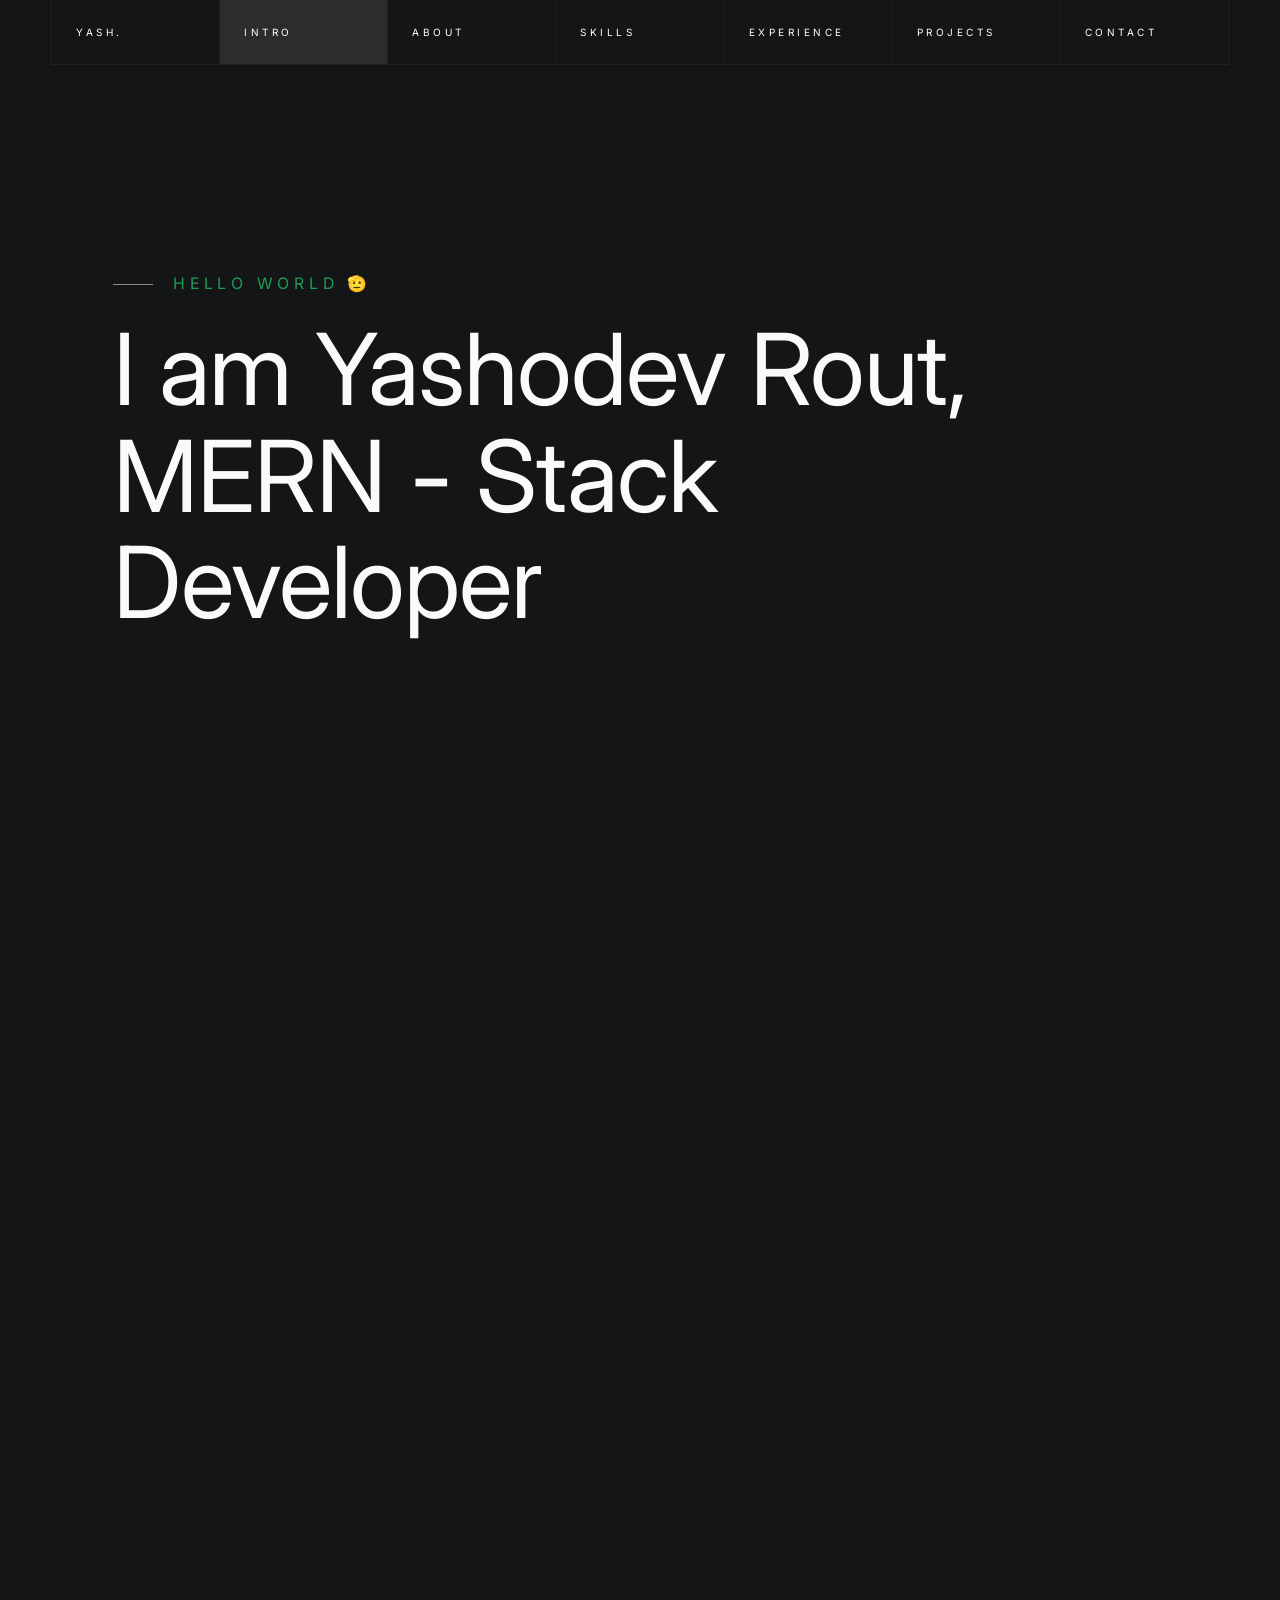
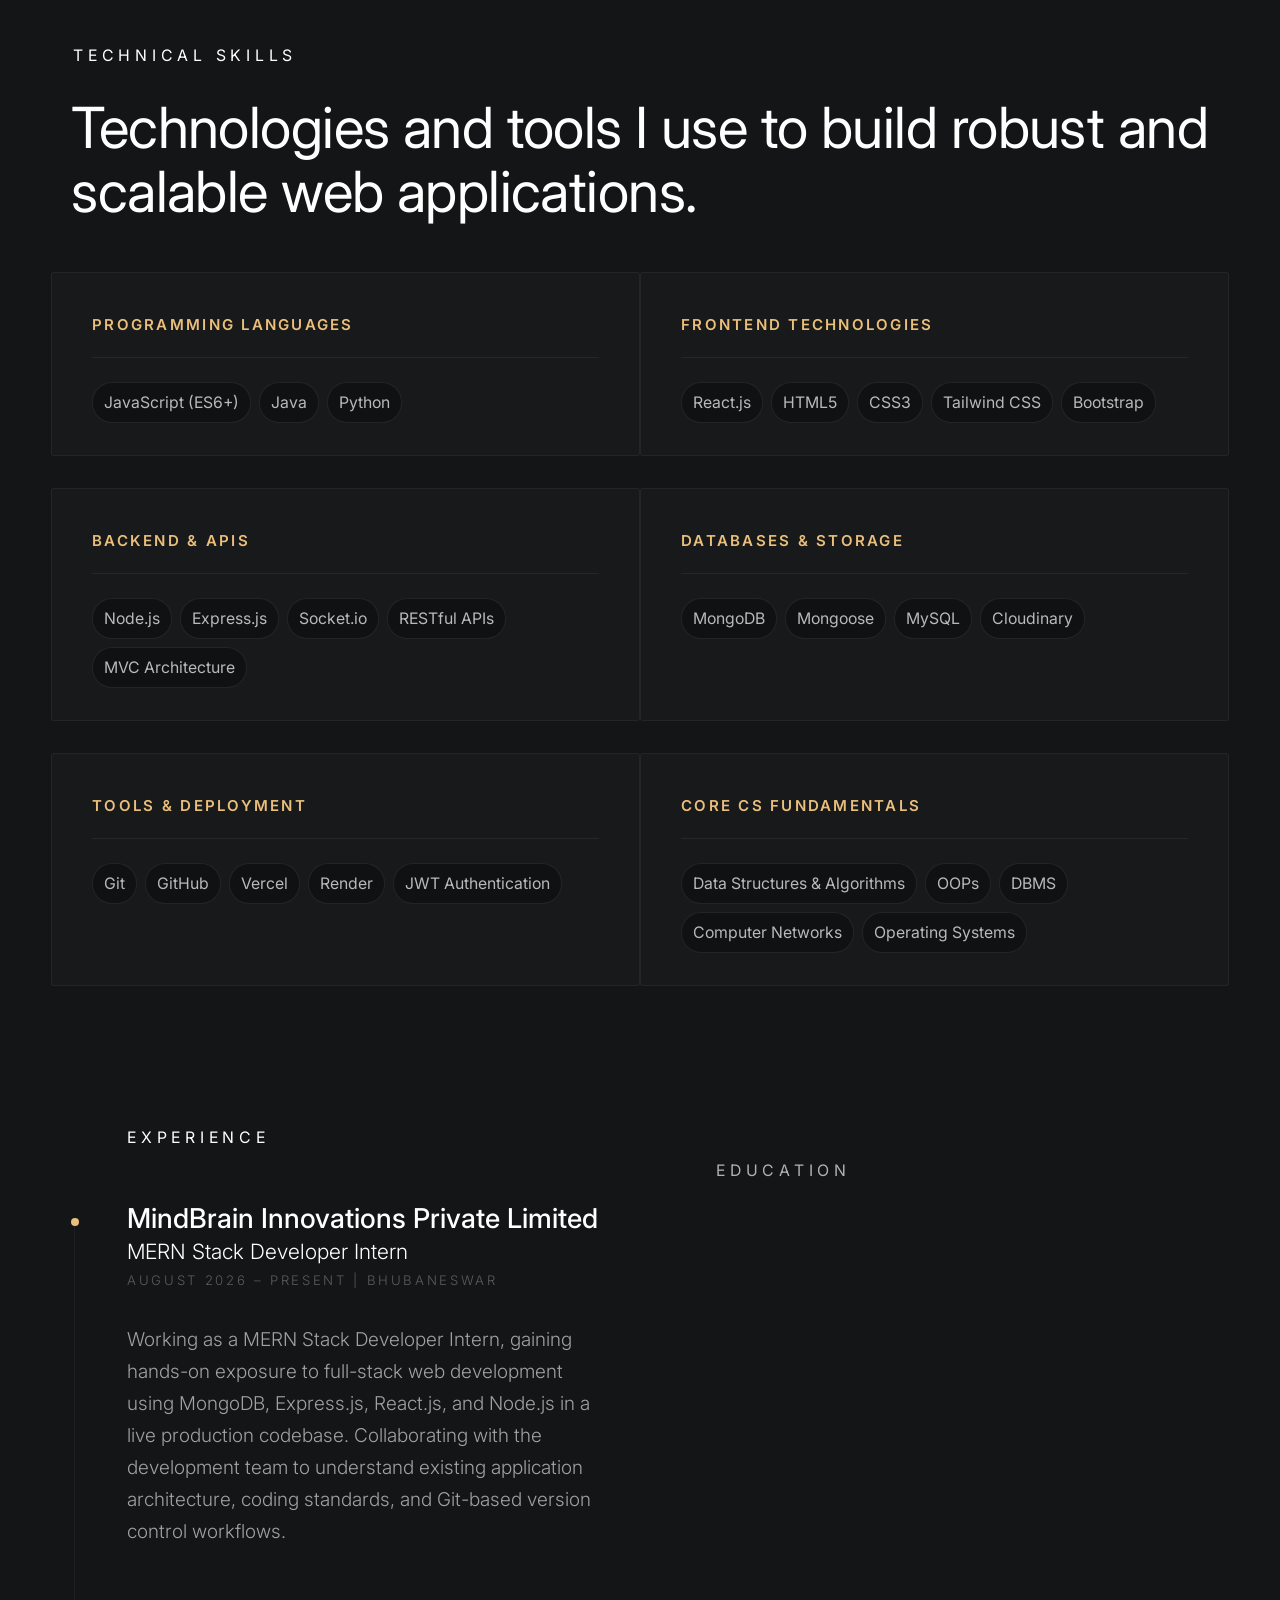
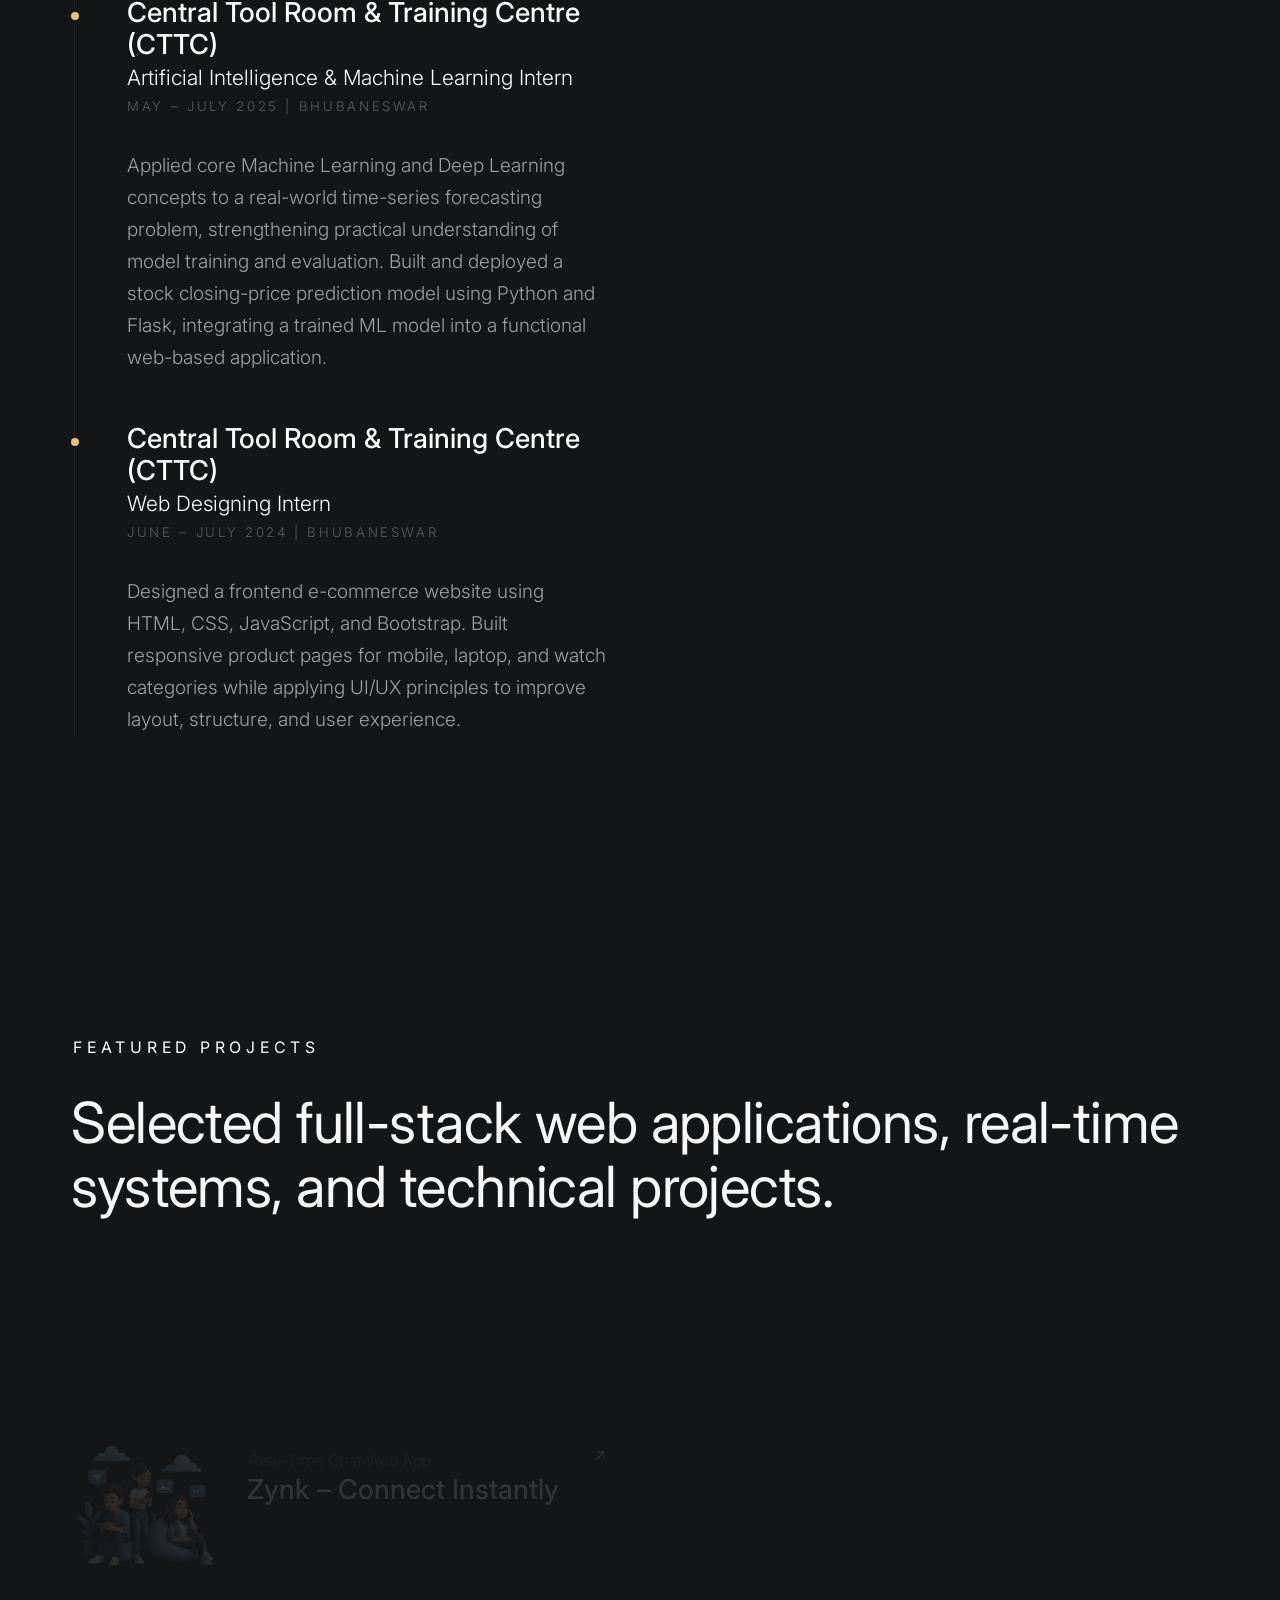
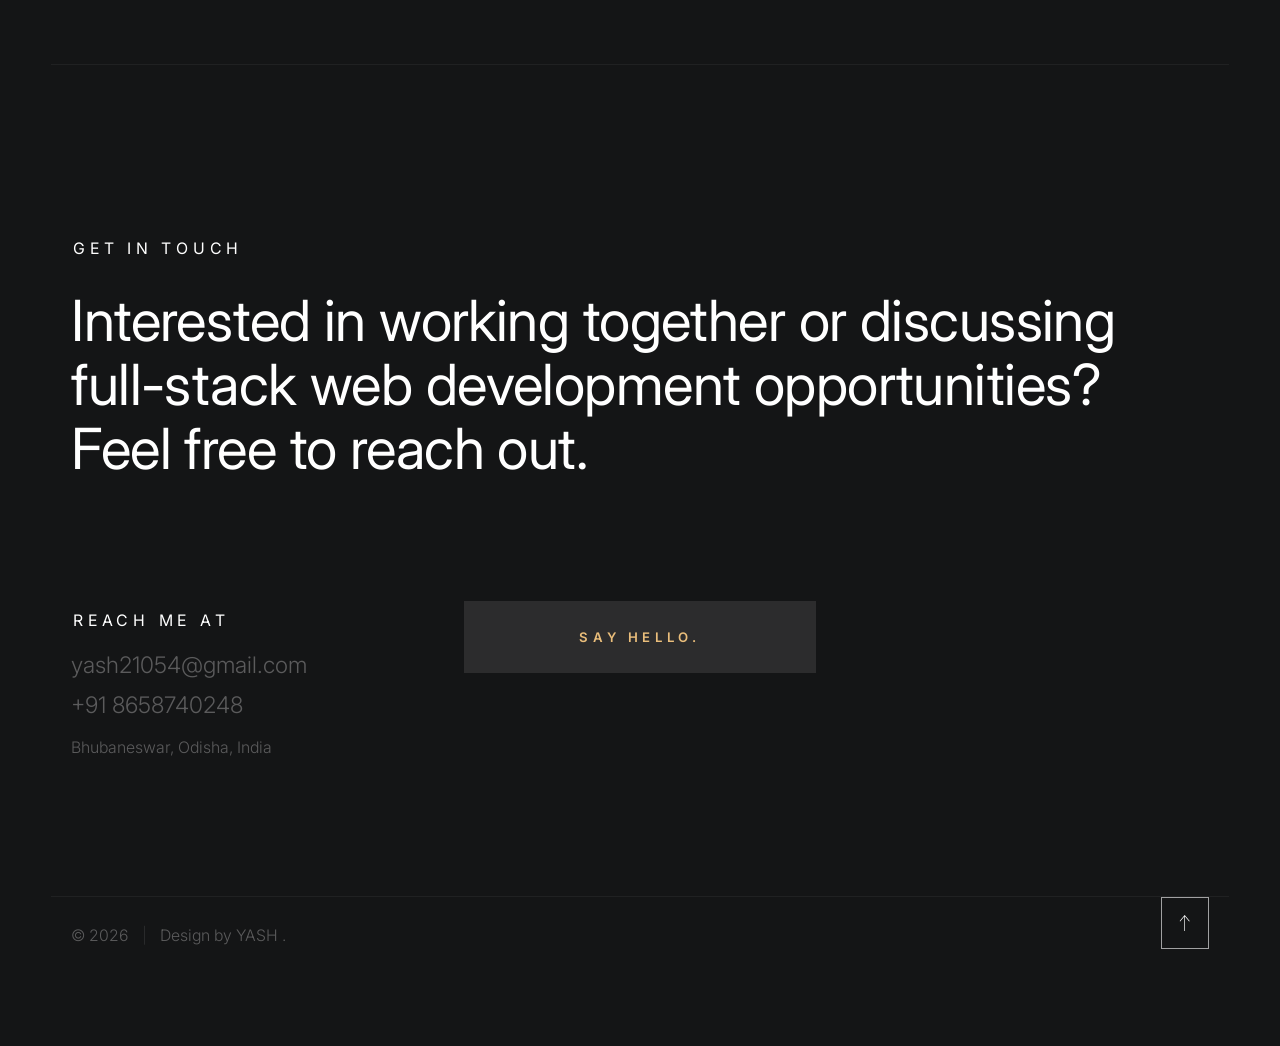
==== index.html @ 4ca5d2e4 "New Files" ====
<!DOCTYPE html>
<html class="no-js ss-preload" lang="en">

<head>

    <!--- basic page needs
    ================================================== -->
    <meta charset="utf-8">
    <title>YASH</title>
    <meta name="description"
        content="Portfolio of Yashodev Rout, Full-Stack Developer specializing in MERN stack, RESTful APIs, real-time web systems, and scalable digital solutions.">
    <meta name="author" content="Yashodev Rout">

    <!-- mobile specific metas
    ================================================== -->
    <meta name="viewport" content="width=device-width, initial-scale=1">

    <!-- CSS
    ================================================== -->
    <link rel="stylesheet" href="css/vendor.css">
    <link rel="stylesheet" href="css/styles.css">

    <!-- favicons
    ================================================== -->
    <link rel="apple-touch-icon" sizes="180x180" href="MyLogo.jpg">
    <link rel="icon" type="image/png" sizes="32x32" href="MyLogo.jpg">
    <link rel="icon" type="image/png" sizes="16x16" href="MyLogo.jpg">
    <link rel="manifest" href="site.webmanifest">

</head>

<body id="top">


    <!-- # preloader
    ================================================== -->
    <div id="preloader">
        <div id="loader">
        </div>
    </div>


    <!-- # page wrap
    ================================================== -->
    <div class="s-pagewrap">

        <div class="circles">
            <span></span>
            <span></span>
            <span></span>
            <span></span>
            <span></span>
        </div>


        <!-- ## site header 
        ================================================== -->
        <header class="s-header">

            <div class="header-mobile">
                <span class="mobile-home-link"><a href="index.html"> YASH.</a></span>
                <a class="mobile-menu-toggle" href="#0"><span>Menu</span></a>
            </div>

            <div class="row wide main-nav-wrap">
                <nav class="column lg-12 main-nav">
                    <ul>
                        <li><a href="index.html" class="home-link"> YASH.</a></li>
                        <li class="current"><a href="#intro" class="smoothscroll">Intro</a></li>
                        <li><a href="#about" class="smoothscroll">About</a></li>
                        <li><a href="#skills" class="smoothscroll">Skills</a></li>
                        <li><a href="#experience" class="smoothscroll">Experience</a></li>
                        <li><a href="#works" class="smoothscroll">Projects</a></li>
                        <li><a href="#contact" class="smoothscroll">Contact</a></li>
                        <!-- <li><a href="YashodevRout_Resume.pdf" target="_blank" rel="noopener noreferrer">Resume</a></li> -->
                    </ul>
                </nav>
            </div>

        </header> <!-- end s-header -->


        <!-- ## main content
        ==================================================- -->
        <main class="s-content">


            <!-- ### intro
            ================================================== -->
            <section id="intro" class="s-intro target-section">

                <div class="row intro-content wide">

                    <div class="column">
                        <div class="text-pretitle with-line">
                            Hello World 🫡
                        </div>

                        <h1 class="text-huge-title">
                            I am Yashodev Rout, <br>
                            MERN - Stack Developer <br>
                        </h1>
                    </div>

                    <ul class="intro-social">
                        <li><a href="https://github.com/Yashodev21" target="_blank" rel="noopener noreferrer">GitHub</a>
                        </li>
                        <li><a href="https://www.linkedin.com/in/yashodev-rout-4421a5294/" target="_blank"
                                rel="noopener noreferrer">LinkedIn</a></li>
                        <li>
  <a href="https://mail.google.com/mail/?view=cm&fs=1&to=yash21054@gmail.com" target="_blank">
    Email
  </a>
</li>
                        
                    </ul>

                </div> <!-- end intro content -->

                <a href="#about" class="intro-scrolldown smoothscroll">
                    <svg width="24" height="24" viewBox="0 0 24 24" xmlns="http://www.w3.org/2000/svg"
                        fill-rule="evenodd" clip-rule="evenodd">
                        <path
                            d="M11 21.883l-6.235-7.527-.765.644 7.521 9 7.479-9-.764-.645-6.236 7.529v-21.884h-1v21.883z" />
                    </svg>
                </a>

            </section> <!-- end s-intro -->


            <!-- ### about
            ================================================== -->
            <section id="about" class="s-about target-section">


                <div class="row about-info wide" data-animate-block>

                    <div class="column lg-6 md-12 about-info__pic-block">
                        <img src="Yash.jpeg"
                            alt="Yashodev Rout"
                            class="about-info__pic" data-animate-el>
                    </div>

                    <div class="column lg-6 md-12">
                        <div class="about-info__text">

                            <h2 class="text-pretitle with-line" data-animate-el>
                                About Me
                            </h2>
                            <p class="attention-getter" data-animate-el>
                                Full-Stack Developer specializing in the MERN stack, with experience building scalable
                                web applications, RESTful APIs, and real-time systems. Passionate about creating
                                responsive, user-focused digital experiences and solving real-world problems through
                                technology.
                            </p>
                            <a href="YashodevRout_Resume.pdf" download="YashodevRout_Resume.pdf"
                                class="btn btn--medium u-fullwidth" data-animate-el> Resume </a>

                        </div>
                    </div>
                </div> <!-- about-info -->


                <div id="skills" class="row about-expertise target-section" data-animate-block>
                    <div class="column lg-12">

                        <h2 class="text-pretitle" data-animate-el>Technical Skills</h2>
                        <p class="h1 skills-headline" data-animate-el>
                            Technologies and tools I use to build robust and scalable web applications.
                        </p>

                        <div class="skills-grid row block-lg-one-half block-tab-whole" data-animate-el>

                            <div class="column skills-category">
                                <h3 class="skills-category__title">Programming Languages</h3>
                                <ul class="skills-category__list">
                                    <li><span class="skill-tag">JavaScript (ES6+)</span></li>
                                    <li><span class="skill-tag">Java</span></li>
                                    <li><span class="skill-tag">Python</span></li>
                                </ul>
                            </div>

                            <div class="column skills-category">
                                <h3 class="skills-category__title">Frontend Technologies</h3>
                                <ul class="skills-category__list">
                                    <li><span class="skill-tag">React.js</span></li>
                                    <li><span class="skill-tag">HTML5</span></li>
                                    <li><span class="skill-tag">CSS3</span></li>
                                    <li><span class="skill-tag">Tailwind CSS</span></li>
                                    <li><span class="skill-tag">Bootstrap</span></li>
                                </ul>
                            </div>

                            <div class="column skills-category">
                                <h3 class="skills-category__title">Backend & APIs</h3>
                                <ul class="skills-category__list">
                                    <li><span class="skill-tag">Node.js</span></li>
                                    <li><span class="skill-tag">Express.js</span></li>
                                    <li><span class="skill-tag">Socket.io</span></li>
                                    <li><span class="skill-tag">RESTful APIs</span></li>
                                    <li><span class="skill-tag">MVC Architecture</span></li>
                                </ul>
                            </div>

                            <div class="column skills-category">
                                <h3 class="skills-category__title">Databases & Storage</h3>
                                <ul class="skills-category__list">
                                    <li><span class="skill-tag">MongoDB</span></li>
                                    <li><span class="skill-tag">Mongoose</span></li>
                                    <li><span class="skill-tag">MySQL</span></li>
                                    <li><span class="skill-tag">Cloudinary</span></li>
                                </ul>
                            </div>

                            <div class="column skills-category">
                                <h3 class="skills-category__title">Tools & Deployment</h3>
                                <ul class="skills-category__list">
                                    <li><span class="skill-tag">Git</span></li>
                                    <li><span class="skill-tag">GitHub</span></li>
                                    <li><span class="skill-tag">Vercel</span></li>
                                    <li><span class="skill-tag">Render</span></li>
                                    <li><span class="skill-tag">JWT Authentication</span></li>
                                </ul>
                            </div>

                            <div class="column skills-category">
                                <h3 class="skills-category__title">Core CS Fundamentals</h3>
                                <ul class="skills-category__list">
                                    <li><span class="skill-tag">Data Structures & Algorithms</span></li>
                                    <li><span class="skill-tag">OOPs</span></li>
                                    <li><span class="skill-tag">DBMS</span></li>
                                    <li><span class="skill-tag">Computer Networks</span></li>
                                    <li><span class="skill-tag">Operating Systems</span></li>
                                </ul>
                            </div>

                        </div> <!-- end skills-grid -->

                    </div>
                </div> <!-- end about-expertise -->


                <div id="experience" class="row about-timelines target-section" data-animate-block>

                    <div class="column lg-6 tab-12">

                        <h2 class="text-pretitle" data-animate-el>
                            Experience
                        </h2>

                        <div class="timeline" data-animate-el>

                            <div class="timeline__block">
                                <div class="timeline__bullet"></div>
                                <div class="timeline__header">
                                    <h4 class="timeline__title">MindBrain Innovations Private Limited</h4>
                                    <h5 class="timeline__meta">MERN Stack Developer Intern</h5>
                                    <p class="timeline__timeframe">August 2026 – Present | Bhubaneswar</p>
                                </div>
                                <div class="timeline__desc">
                                    <p>Working as a MERN Stack Developer Intern, gaining hands-on exposure to full-stack
                                        web development using MongoDB, Express.js, React.js, and Node.js in a live
                                        production codebase. Collaborating with the development team to understand
                                        existing application architecture, coding standards, and Git-based version
                                        control workflows.</p>
                                </div>
                            </div>

                            <div class="timeline__block">
                                <div class="timeline__bullet"></div>
                                <div class="timeline__header">
                                    <h4 class="timeline__title">Central Tool Room & Training Centre (CTTC)</h4>
                                    <h5 class="timeline__meta">Artificial Intelligence & Machine Learning Intern</h5>
                                    <p class="timeline__timeframe">May – July 2025 | Bhubaneswar</p>
                                </div>
                                <div class="timeline__desc">
                                    <p>Applied core Machine Learning and Deep Learning concepts to a real-world
                                        time-series forecasting problem, strengthening practical understanding of model
                                        training and evaluation. Built and deployed a stock closing-price prediction
                                        model using Python and Flask, integrating a trained ML model into a functional
                                        web-based application.</p>
                                </div>
                            </div>

                            <div class="timeline__block">
                                <div class="timeline__bullet"></div>
                                <div class="timeline__header">
                                    <h4 class="timeline__title">Central Tool Room & Training Centre (CTTC)</h4>
                                    <h5 class="timeline__meta">Web Designing Intern</h5>
                                    <p class="timeline__timeframe">June – July 2024 | Bhubaneswar</p>
                                </div>
                                <div class="timeline__desc">
                                    <p>Designed a frontend e-commerce website using HTML, CSS, JavaScript, and
                                        Bootstrap. Built responsive product pages for mobile, laptop, and watch
                                        categories while applying UI/UX principles to improve layout, structure, and
                                        user experience.</p>
                                </div>
                            </div>

                        </div> <!-- end timeline -->

                    </div> <!-- end column -->

                    <div class="column lg-6 tab-12">

                        <h2 class="text-pretitle" data-animate-el>
                            Education
                        </h2>

                        <div class="timeline" data-animate-el>

                            <div class="timeline__block">
                                <div class="timeline__bullet"></div>
                                <div class="timeline__header">
                                    <h4 class="timeline__title">GIFT Autonomous, Bhubaneswar</h4>
                                    <h5 class="timeline__meta">Bachelor of Technology (B.Tech) in Computer Science &
                                        Engineering</h5>
                                    <p class="timeline__timeframe">2023 – Present | CGPA: 8.63</p>
                                </div>
                                <div class="timeline__desc">
                                    <p><strong>Academic Focus:</strong> Core Computer Science & Web Development.</p>
                                    <p><strong>Coursework:</strong> Data Structures & Algorithms, Object-Oriented
                                        Programming (OOPs), Database Management Systems (DBMS), Web Technologies,
                                        Computer Networks, and Operating Systems.</p>
                                </div>
                            </div>

                        </div> <!-- end timeline -->

                    </div> <!-- end column -->


                </div> <!-- end about-timelines -->

            </section> <!-- end s-about -->


            <!-- ### works
            ================================================== -->
            <section id="works" class="s-works target-section">


                <div class="row works-portfolio">

                    <div class="column lg-12" data-animate-block>

                        <h2 class="text-pretitle" data-animate-el>
                            Featured Projects
                        </h2>
                        <p class="h1" data-animate-el>
                            Selected full-stack web applications, real-time systems, and technical projects.
                        </p>

                        <ul class="folio-list row block-lg-one-half block-stack-on-1000">

                            <li class="folio-list__item column" data-animate-el>
                                <a class="folio-list__item-link" href="#modal-01">
                                    <div class="folio-list__item-pic">
                                        <img src="zynk.png" alt="Zynk Chat Application">
                                    </div>

                                    <div class="folio-list__item-text">
                                        <div class="folio-list__item-cat">
                                            Real-Time Chat Web App
                                        </div>
                                        <div class="folio-list__item-title">
                                            Zynk – Connect Instantly
                                        </div>
                                    </div>
                                </a>
                                <a class="folio-list__proj-link" href="https://github.com/Yashodev21/Zynk---Real-Time-Chatting-Web-Application" target="_blank"
                                    rel="noopener noreferrer" title="GitHub Repository">
                                    <svg width="15" height="15" viewBox="0 0 15 15" fill="none"
                                        xmlns="http://www.w3.org/2000/svg">
                                        <path
                                            d="M8.14645 3.14645C8.34171 2.95118 8.65829 2.95118 8.85355 3.14645L12.8536 7.14645C13.0488 7.34171 13.0488 7.65829 12.8536 7.85355L8.85355 11.8536C8.65829 12.0488 8.34171 12.0488 8.14645 11.8536C7.95118 11.6583 7.95118 11.3417 8.14645 11.1464L11.2929 8H2.5C2.22386 8 2 7.77614 2 7.5C2 7.22386 2.22386 7 2.5 7H11.2929L8.14645 3.85355C7.95118 3.65829 7.95118 3.34171 8.14645 3.14645Z"
                                            fill="currentColor" fill-rule="evenodd" clip-rule="evenodd"></path>
                                    </svg>
                                </a>
                            </li> <!--end folio-list__item -->

                            <li class="folio-list__item column" data-animate-el>
                                <a class="folio-list__item-link" href="#modal-02">
                                    <div class="folio-list__item-pic">
                                        <img src="GreenCartLogo.avif" alt="GreenCart E-Commerce Platform">
                                    </div>

                                    <div class="folio-list__item-text">
                                        <div class="folio-list__item-cat">
                                            Grocery E-Commerce Platform
                                        </div>
                                        <div class="folio-list__item-title">
                                            GreenCart
                                        </div>
                                    </div>
                                </a>
                                <a class="folio-list__proj-link" href="https://github.com/Yashodev21/Grocery-Shop-Using-MERN" target="_blank"
                                    rel="noopener noreferrer" title="GitHub Repository">
                                    <svg width="15" height="15" viewBox="0 0 15 15" fill="none"
                                        xmlns="http://www.w3.org/2000/svg">
                                        <path
                                            d="M8.14645 3.14645C8.34171 2.95118 8.65829 2.95118 8.85355 3.14645L12.8536 7.14645C13.0488 7.34171 13.0488 7.65829 12.8536 7.85355L8.85355 11.8536C8.65829 12.0488 8.34171 12.0488 8.14645 11.8536C7.95118 11.6583 7.95118 11.3417 8.14645 11.1464L11.2929 8H2.5C2.22386 8 2 7.77614 2 7.5C2 7.22386 2.22386 7 2.5 7H11.2929L8.14645 3.85355C7.95118 3.65829 7.95118 3.34171 8.14645 3.14645Z"
                                            fill="currentColor" fill-rule="evenodd" clip-rule="evenodd"></path>
                                    </svg>
                                </a>
                            </li> <!--end folio-list__item -->

                        </ul> <!-- end folio-list -->

                    </div> <!-- end column -->


                    <!-- Modal Templates Popup
                    -------------------------------------------- -->
                    <div id="modal-01" hidden>
                        <div class="modal-popup">
                            <img src="zynk.png" alt="Zynk Real-Time Chat App">

                            <div class="modal-popup__desc">
                                <h5>Zynk – Connect Instantly</h5>
                                <p>A full-stack real-time chat web application built with MongoDB, Express.js, React.js,
                                    and Node.js (MERN stack). Integrated Socket.io for instant messaging and live user
                                    presence updates. Designed and implemented RESTful APIs for user authentication,
                                    messaging, and profile management following a modular MVC architecture with Mongoose
                                    schemas for efficient conversation and chat history storage.</p>
                                <ul class="modal-popup__cat">
                                    <li>MERN Stack</li>
                                    <li>Socket.io</li>
                                    <li>REST APIs</li>
                                    <li>MongoDB</li>
                                    <li>Node.js</li>
                                </ul>
                            </div>

                            <a href="https://github.com/Yashodev21/Zynk---Real-Time-Chatting-Web-Application" target="_blank" rel="noopener noreferrer"
                                class="modal-popup__details">GitHub Project</a>
                        </div>
                    </div> <!-- end modal -->

                    <div id="modal-02" hidden>
                        <div class="modal-popup">
                            <img src="GreenCart.png" alt="GreenCart E-Commerce Platform">

                            <div class="modal-popup__desc">
                                <h5>GreenCart – Grocery E-Commerce Platform</h5>
                                <p>A comprehensive full-stack grocery e-commerce web platform built with MongoDB,
                                    Express.js, React.js, and Node.js. Features dedicated User and Admin panels, secure
                                    JWT authentication, dynamic cart management, and end-to-end order placement and
                                    tracking. Includes an Admin Dashboard integrated with Cloudinary for seamless
                                    product listing image management.</p>
                                <ul class="modal-popup__cat">
                                    <li>React.js</li>
                                    <li>Node.js</li>
                                    <li>Express.js</li>
                                    <li>MongoDB</li>
                                    <li>JWT</li>
                                    <li>Cloudinary</li>
                                </ul>
                            </div>

                            <a href="https://github.com/Yashodev21/Grocery-Shop-Using-MERN" target="_blank" rel="noopener noreferrer"
                                class="modal-popup__details">GitHub Project</a>
                        </div>
                    </div> <!-- end modal -->

                </div> <!-- end works-portfolio -->

            </section> <!-- end s-works -->


            <!-- ### contact
            ================================================== -->
            <section id="contact" class="s-contact target-section">

                <div class="row contact-top">
                    <div class="column lg-12">
                        <h2 class="text-pretitle">
                            Get In Touch
                        </h2>

                        <p class="h1">
                            Interested in working together or discussing full-stack web development opportunities? Feel
                            free to reach out.
                        </p>
                    </div>
                </div> <!-- end contact-top -->

                <div class="row contact-bottom">
                    <div class="column lg-4 md-5 tab-6 stack-on-550 contact-block">
                        <h3 class="text-pretitle">Reach me at</h3>
                        <p class="contact-links">
                            <a href="mailto:yash21054@gmail.com" class="mailtoui">yash21054@gmail.com</a> <br>
                            <a href="tel:+918658740248">+91 8658740248</a> <br>
                            <span style="font-size: var(--text-sm); color: var(--color-text-light);">Bhubaneswar,
                                Odisha, India</span>
                        </p>
                    </div>
                    <div class="column lg-4 md-12 contact-block">
                        <a href="mailto:yash21054@gmail.com"
                            class="mailtoui btn btn--medium u-fullwidth contact-btn">Say Hello.</a>
                    </div>
                </div> <!-- end contact-bottom -->

            </section> <!-- end contact -->

        </main> <!-- end s-content -->


        <!-- ## footer
        ================================================== -->
        <footer class="s-footer">

            <div class="row">
                <div class="column ss-copyright">
                    <span>&copy; 2026 </span>
                    <span>Design by YASH .</span>
                </div>

                <div class="ss-go-top">
                    <a class="smoothscroll" title="Back to Top" href="#top">
                        <svg xmlns="http://www.w3.org/2000/svg" viewBox="0 0 24 24" fill-rule="evenodd"
                            clip-rule="evenodd">
                            <path
                                d="M11 2.206l-6.235 7.528-.765-.645 7.521-9 7.479 9-.764.646-6.236-7.53v21.884h-1v-21.883z" />
                        </svg>
                    </a>
                </div>
            </div>

        </footer> <!-- end s-footer -->

    </div> <!-- end -s-pagewrap -->


    <!-- Java Script
    ================================================== -->
    <script src="js/plugins.js"></script>
    <script src="js/main.js"></script>

</body>

</html>
---- css/vendor.css ----
code[class*="language-"],
pre[class*="language-"] {
    color           : #ccc;
    background      : none;
    font-family     : var(--font-mono);
    font-size       : calc(var(--text-size) * 0.9444);
    text-align      : left;
    white-space     : pre;
    word-spacing    : normal;
    word-break      : normal;
    word-wrap       : normal;
    line-height     : var(--vspace-1);
    -moz-tab-size   : 4;
    -o-tab-size     : 4;
    tab-size        : 4;
    -webkit-hyphens : none;
    -moz-hyphens    : none;
    -ms-hyphens     : none;
    hyphens         : none;
}

/* Code blocks */

pre[class*="language-"] {
    padding  : var(--vspace-0_5) 0 var(--vspace-1);
    margin   : 0;
    overflow : auto;
}

:not(pre)>code[class*="language-"],
pre[class*="language-"] {
    background : #2d2d2d;
}

/* Inline code */

:not(pre)>code[class*="language-"] {
    padding     : .1em;
    white-space : normal;
}

.token.comment,
.token.block-comment,
.token.prolog,
.token.doctype,
.token.cdata {
    color : #999;
}

.token.punctuation {
    color : #ccc;
}

.token.tag,
.token.attr-name,
.token.namespace,
.token.deleted {
    color : #e2777a;
}

.token.function-name {
    color : #6196cc;
}

.token.boolean,
.token.number,
.token.function {
    color : #f08d49;
}

.token.property,
.token.class-name,
.token.constant,
.token.symbol {
    color : #f8c555;
}

.token.selector,
.token.important,
.token.atrule,
.token.keyword,
.token.builtin {
    color : #cc99cd;
}

.token.string,
.token.char,
.token.attr-value,
.token.regex,
.token.variable {
    color : #7ec699;
}

.token.operator,
.token.entity,
.token.url {
    color : #67cdcc;
}

.token.important,
.token.bold {
    font-weight : bold;
}

.token.italic {
    font-style : italic;
}

.token.entity {
    cursor : help;
}

.token.inserted {
    color : green;
}



/* ===================================================================
 * # Swiper 6.4.5
 *   Most modern mobile touch slider and framework with hardware accelerated transitions
 *   https://swiperjs.com
 *
 *   Copyright 2014-2020 Vladimir Kharlampidi
 *
 *   Released under the MIT License
 *
 *   Released on: December 18, 2020
 * ------------------------------------------------------------------- */

@font-face {
    font-family : "swiper-icons";
    src         : url("data:application/font-woff;charset=utf-8;base64, [base64]//wADZ2x5ZgAAAywAAADMAAAD2MHtryVoZWFkAAABbAAAADAAAAA2E2+eoWhoZWEAAAGcAAAAHwAAACQC9gDzaG10eAAAAigAAAAZAAAArgJkABFsb2NhAAAC0AAAAFoAAABaFQAUGG1heHAAAAG8AAAAHwAAACAAcABAbmFtZQAAA/gAAAE5AAACXvFdBwlwb3N0AAAFNAAAAGIAAACE5s74hXjaY2BkYGAAYpf5Hu/j+W2+MnAzMYDAzaX6QjD6/4//Bxj5GA8AuRwMYGkAPywL13jaY2BkYGA88P8Agx4j+/8fQDYfA1AEBWgDAIB2BOoAeNpjYGRgYNBh4GdgYgABEMnIABJzYNADCQAACWgAsQB42mNgYfzCOIGBlYGB0YcxjYGBwR1Kf2WQZGhhYGBiYGVmgAFGBiQQkOaawtDAoMBQxXjg/wEGPcYDDA4wNUA2CCgwsAAAO4EL6gAAeNpj2M0gyAACqxgGNWBkZ2D4/wMA+xkDdgAAAHjaY2BgYGaAYBkGRgYQiAHyGMF8FgYHIM3DwMHABGQrMOgyWDLEM1T9/w8UBfEMgLzE////P/5//f/V/xv+r4eaAAeMbAxwIUYmIMHEgKYAYjUcsDAwsLKxc3BycfPw8jEQA/[base64]/uznmfPFBNODM2K7MTQ45YEAZqGP81AmGGcF3iPqOop0r1SPTaTbVkfUe4HXj97wYE+yNwWYxwWu4v1ugWHgo3S1XdZEVqWM7ET0cfnLGxWfkgR42o2PvWrDMBSFj/IHLaF0zKjRgdiVMwScNRAoWUoH78Y2icB/yIY09An6AH2Bdu/UB+yxopYshQiEvnvu0dURgDt8QeC8PDw7Fpji3fEA4z/PEJ6YOB5hKh4dj3EvXhxPqH/SKUY3rJ7srZ4FZnh1PMAtPhwP6fl2PMJMPDgeQ4rY8YT6Gzao0eAEA409DuggmTnFnOcSCiEiLMgxCiTI6Cq5DZUd3Qmp10vO0LaLTd2cjN4fOumlc7lUYbSQcZFkutRG7g6JKZKy0RmdLY680CDnEJ+UMkpFFe1RN7nxdVpXrC4aTtnaurOnYercZg2YVmLN/d/gczfEimrE/fs/bOuq29Zmn8tloORaXgZgGa78yO9/cnXm2BpaGvq25Dv9S4E9+5SIc9PqupJKhYFSSl47+Qcr1mYNAAAAeNptw0cKwkAAAMDZJA8Q7OUJvkLsPfZ6zFVERPy8qHh2YER+3i/BP83vIBLLySsoKimrqKqpa2hp6+jq6RsYGhmbmJqZSy0sraxtbO3sHRydnEMU4uR6yx7JJXveP7WrDycAAAAAAAH//wACeNpjYGRgYOABYhkgZgJCZgZNBkYGLQZtIJsFLMYAAAw3ALgAeNolizEKgDAQBCchRbC2sFER0YD6qVQiBCv/H9ezGI6Z5XBAw8CBK/m5iQQVauVbXLnOrMZv2oLdKFa8Pjuru2hJzGabmOSLzNMzvutpB3N42mNgZGBg4GKQYzBhYMxJLMlj4GBgAYow/P/PAJJhLM6sSoWKfWCAAwDAjgbRAAB42mNgYGBkAIIbCZo5IPrmUn0hGA0AO8EFTQAA") format("woff");
    font-weight : 400;
    font-style  : normal;
}

:root {
    --swiper-theme-color : #007aff;
}

.swiper-container {
    margin-left  : auto;
    margin-right : auto;
    position     : relative;
    overflow     : hidden;
    list-style   : none;
    padding      : 0;
    /* Fix of Webkit flickering */
    z-index      : 1;
}

.swiper-container-vertical>.swiper-wrapper {
    flex-direction : column;
}

.swiper-wrapper {
    position            : relative;
    width               : 100%;
    height              : 100%;
    z-index             : 1;
    display             : flex;
    transition-property : transform;
    box-sizing          : content-box;
}

.swiper-container-android .swiper-slide,
.swiper-wrapper {
    transform : translate3d(0px, 0, 0);
}

.swiper-container-multirow>.swiper-wrapper {
    flex-wrap : wrap;
}

.swiper-container-multirow-column>.swiper-wrapper {
    flex-wrap      : wrap;
    flex-direction : column;
}

.swiper-container-free-mode>.swiper-wrapper {
    transition-timing-function : ease-out;
    margin                     : 0 auto;
}

.swiper-slide {
    flex-shrink         : 0;
    width               : 100%;
    height              : 100%;
    position            : relative;
    transition-property : transform;
}

.swiper-slide-invisible-blank {
    visibility : hidden;
}

/* Auto Height */

.swiper-container-autoheight,
.swiper-container-autoheight .swiper-slide {
    height : auto;
}

.swiper-container-autoheight .swiper-wrapper {
    align-items         : flex-start;
    transition-property : transform, height;
}

/* 3D Effects */

.swiper-container-3d {
    perspective : 1200px;
}

.swiper-container-3d .swiper-wrapper,
.swiper-container-3d .swiper-slide,
.swiper-container-3d .swiper-slide-shadow-left,
.swiper-container-3d .swiper-slide-shadow-right,
.swiper-container-3d .swiper-slide-shadow-top,
.swiper-container-3d .swiper-slide-shadow-bottom,
.swiper-container-3d .swiper-cube-shadow {
    transform-style : preserve-3d;
}

.swiper-container-3d .swiper-slide-shadow-left,
.swiper-container-3d .swiper-slide-shadow-right,
.swiper-container-3d .swiper-slide-shadow-top,
.swiper-container-3d .swiper-slide-shadow-bottom {
    position       : absolute;
    left           : 0;
    top            : 0;
    width          : 100%;
    height         : 100%;
    pointer-events : none;
    z-index        : 10;
}

.swiper-container-3d .swiper-slide-shadow-left {
    background-image : linear-gradient(to left, rgba(0, 0, 0, 0.5), rgba(0, 0, 0, 0));
}

.swiper-container-3d .swiper-slide-shadow-right {
    background-image : linear-gradient(to right, rgba(0, 0, 0, 0.5), rgba(0, 0, 0, 0));
}

.swiper-container-3d .swiper-slide-shadow-top {
    background-image : linear-gradient(to top, rgba(0, 0, 0, 0.5), rgba(0, 0, 0, 0));
}

.swiper-container-3d .swiper-slide-shadow-bottom {
    background-image : linear-gradient(to bottom, rgba(0, 0, 0, 0.5), rgba(0, 0, 0, 0));
}

/* CSS Mode */

.swiper-container-css-mode>.swiper-wrapper {
    overflow           : auto;
    scrollbar-width    : none;
    /* For Firefox */
    -ms-overflow-style : none;
    /* For Internet Explorer and Edge */
}

.swiper-container-css-mode>.swiper-wrapper::-webkit-scrollbar {
    display : none;
}

.swiper-container-css-mode>.swiper-wrapper>.swiper-slide {
    scroll-snap-align : start start;
}

.swiper-container-horizontal.swiper-container-css-mode>.swiper-wrapper {
    scroll-snap-type : x mandatory;
}

.swiper-container-vertical.swiper-container-css-mode>.swiper-wrapper {
    scroll-snap-type : y mandatory;
}

:root {
    --swiper-navigation-size   : 44px;
    /*
    --swiper-navigation-color  : var(--swiper-theme-color);
    */
}

.swiper-button-prev,
.swiper-button-next {
    position        : absolute;
    top             : 50%;
    width           : calc(var(--swiper-navigation-size) / 44 * 27);
    height          : var(--swiper-navigation-size);
    margin-top      : calc(-1 * var(--swiper-navigation-size) / 2);
    z-index         : 10;
    cursor          : pointer;
    display         : flex;
    align-items     : center;
    justify-content : center;
    color           : var(--swiper-navigation-color, var(--swiper-theme-color));
}

.swiper-button-prev.swiper-button-disabled,
.swiper-button-next.swiper-button-disabled {
    opacity        : 0.35;
    cursor         : auto;
    pointer-events : none;
}

.swiper-button-prev:after,
.swiper-button-next:after {
    font-family    : swiper-icons;
    font-size      : var(--swiper-navigation-size);
    text-transform : none !important;
    letter-spacing : 0;
    text-transform : none;
    font-variant   : initial;
    line-height    : 1;
}

.swiper-button-prev,
.swiper-container-rtl .swiper-button-next {
    left  : 10px;
    right : auto;
}

.swiper-button-prev:after,
.swiper-container-rtl .swiper-button-next:after {
    content : "prev";
}

.swiper-button-next,
.swiper-container-rtl .swiper-button-prev {
    right : 10px;
    left  : auto;
}

.swiper-button-next:after,
.swiper-container-rtl .swiper-button-prev:after {
    content : "next";
}

.swiper-button-prev.swiper-button-white,
.swiper-button-next.swiper-button-white {
    --swiper-navigation-color : #ffffff;
}

.swiper-button-prev.swiper-button-black,
.swiper-button-next.swiper-button-black {
    --swiper-navigation-color : #000000;
}

.swiper-button-lock {
    display : none;
}

:root {
    /*
    --swiper-pagination-color: var(--swiper-theme-color);
    */
}

.swiper-pagination {
    position   : absolute;
    text-align : center;
    transition : 300ms opacity;
    transform  : translate3d(0, 0, 0);
    z-index    : 10;
}

.swiper-pagination.swiper-pagination-hidden {
    opacity : 0;
}

/* Common Styles */

.swiper-pagination-fraction,
.swiper-pagination-custom,
.swiper-container-horizontal>.swiper-pagination-bullets {
    bottom : 10px;
    left   : 0;
    width  : 100%;
}

/* Bullets */

.swiper-pagination-bullets-dynamic {
    overflow  : hidden;
    font-size : 0;
}

.swiper-pagination-bullets-dynamic .swiper-pagination-bullet {
    transform : scale(0.33);
    position  : relative;
}

.swiper-pagination-bullets-dynamic .swiper-pagination-bullet-active {
    transform : scale(1);
}

.swiper-pagination-bullets-dynamic .swiper-pagination-bullet-active-main {
    transform : scale(1);
}

.swiper-pagination-bullets-dynamic .swiper-pagination-bullet-active-prev {
    transform : scale(0.66);
}

.swiper-pagination-bullets-dynamic .swiper-pagination-bullet-active-prev-prev {
    transform : scale(0.33);
}

.swiper-pagination-bullets-dynamic .swiper-pagination-bullet-active-next {
    transform : scale(0.66);
}

.swiper-pagination-bullets-dynamic .swiper-pagination-bullet-active-next-next {
    transform : scale(0.33);
}

.swiper-pagination-bullet {
    width         : 8px;
    height        : 8px;
    display       : inline-block;
    border-radius : 100%;
    background    : #000;
    opacity       : 0.2;
}

button.swiper-pagination-bullet {
    border             : none;
    margin             : 0;
    padding            : 0;
    box-shadow         : none;
    -webkit-appearance : none;
    -moz-appearance    : none;
    appearance         : none;
}

.swiper-pagination-clickable .swiper-pagination-bullet {
    cursor : pointer;
}

.swiper-pagination-bullet-active {
    opacity    : 1;
    background : var(--swiper-pagination-color, var(--swiper-theme-color));
}

.swiper-container-vertical>.swiper-pagination-bullets {
    right     : 10px;
    top       : 50%;
    transform : translate3d(0px, -50%, 0);
}

.swiper-container-vertical>.swiper-pagination-bullets .swiper-pagination-bullet {
    margin  : 6px 0;
    display : block;
}

.swiper-container-vertical>.swiper-pagination-bullets.swiper-pagination-bullets-dynamic {
    top       : 50%;
    transform : translateY(-50%);
    width     : 8px;
}

.swiper-container-vertical>.swiper-pagination-bullets.swiper-pagination-bullets-dynamic .swiper-pagination-bullet {
    display    : inline-block;
    transition : 200ms transform, 200ms top;
}

.swiper-container-horizontal>.swiper-pagination-bullets .swiper-pagination-bullet {
    margin : 0 4px;
}

.swiper-container-horizontal>.swiper-pagination-bullets.swiper-pagination-bullets-dynamic {
    left        : 50%;
    transform   : translateX(-50%);
    white-space : nowrap;
}

.swiper-container-horizontal>.swiper-pagination-bullets.swiper-pagination-bullets-dynamic .swiper-pagination-bullet {
    transition : 200ms transform, 200ms left;
}

.swiper-container-horizontal.swiper-container-rtl>.swiper-pagination-bullets-dynamic .swiper-pagination-bullet {
    transition : 200ms transform, 200ms right;
}

/* Progress */

.swiper-pagination-progressbar {
    background : rgba(0, 0, 0, 0.25);
    position   : absolute;
}

.swiper-pagination-progressbar .swiper-pagination-progressbar-fill {
    background       : var(--swiper-pagination-color, var(--swiper-theme-color));
    position         : absolute;
    left             : 0;
    top              : 0;
    width            : 100%;
    height           : 100%;
    transform        : scale(0);
    transform-origin : left top;
}

.swiper-container-rtl .swiper-pagination-progressbar .swiper-pagination-progressbar-fill {
    transform-origin : right top;
}

.swiper-container-horizontal>.swiper-pagination-progressbar,
.swiper-container-vertical>.swiper-pagination-progressbar.swiper-pagination-progressbar-opposite {
    width  : 100%;
    height : 4px;
    left   : 0;
    top    : 0;
}

.swiper-container-vertical>.swiper-pagination-progressbar,
.swiper-container-horizontal>.swiper-pagination-progressbar.swiper-pagination-progressbar-opposite {
    width  : 4px;
    height : 100%;
    left   : 0;
    top    : 0;
}

.swiper-pagination-white {
    --swiper-pagination-color : #ffffff;
}

.swiper-pagination-black {
    --swiper-pagination-color : #000000;
}

.swiper-pagination-lock {
    display : none;
}

/* Scrollbar */

.swiper-scrollbar {
    border-radius    : 10px;
    position         : relative;
    -ms-touch-action : none;
    background       : rgba(0, 0, 0, 0.1);
}

.swiper-container-horizontal>.swiper-scrollbar {
    position : absolute;
    left     : 1%;
    bottom   : 3px;
    z-index  : 50;
    height   : 5px;
    width    : 98%;
}

.swiper-container-vertical>.swiper-scrollbar {
    position : absolute;
    right    : 3px;
    top      : 1%;
    z-index  : 50;
    width    : 5px;
    height   : 98%;
}

.swiper-scrollbar-drag {
    height        : 100%;
    width         : 100%;
    position      : relative;
    background    : rgba(0, 0, 0, 0.5);
    border-radius : 10px;
    left          : 0;
    top           : 0;
}

.swiper-scrollbar-cursor-drag {
    cursor : move;
}

.swiper-scrollbar-lock {
    display : none;
}

.swiper-zoom-container {
    width           : 100%;
    height          : 100%;
    display         : flex;
    justify-content : center;
    align-items     : center;
    text-align      : center;
}

.swiper-zoom-container>img,
.swiper-zoom-container>svg,
.swiper-zoom-container>canvas {
    max-width  : 100%;
    max-height : 100%;
    object-fit : contain;
}

.swiper-slide-zoomed {
    cursor : move;
}

/* Preloader */

:root {
    /*
    --swiper-preloader-color: var(--swiper-theme-color);
    */
}

.swiper-lazy-preloader {
    width            : 42px;
    height           : 42px;
    position         : absolute;
    left             : 50%;
    top              : 50%;
    margin-left      : -21px;
    margin-top       : -21px;
    z-index          : 10;
    transform-origin : 50%;
    animation        : swiper-preloader-spin 1s infinite linear;
    box-sizing       : border-box;
    border           : 4px solid var(--swiper-preloader-color, var(--swiper-theme-color));
    border-radius    : 50%;
    border-top-color : transparent;
}

.swiper-lazy-preloader-white {
    --swiper-preloader-color : #fff;
}

.swiper-lazy-preloader-black {
    --swiper-preloader-color : #000;
}

@keyframes swiper-preloader-spin {
    100% {
        transform : rotate(360deg);
    }
}

/* a11y */

.swiper-container .swiper-notification {
    position       : absolute;
    left           : 0;
    top            : 0;
    pointer-events : none;
    opacity        : 0;
    z-index        : -1000;
}

.swiper-container-fade.swiper-container-free-mode .swiper-slide {
    transition-timing-function : ease-out;
}

.swiper-container-fade .swiper-slide {
    pointer-events      : none;
    transition-property : opacity;
}

.swiper-container-fade .swiper-slide .swiper-slide {
    pointer-events : none;
}

.swiper-container-fade .swiper-slide-active,
.swiper-container-fade .swiper-slide-active .swiper-slide-active {
    pointer-events : auto;
}

.swiper-container-cube {
    overflow : visible;
}

.swiper-container-cube .swiper-slide {
    pointer-events              : none;
    -webkit-backface-visibility : hidden;
    backface-visibility         : hidden;
    z-index                     : 1;
    visibility                  : hidden;
    transform-origin            : 0 0;
    width                       : 100%;
    height                      : 100%;
}

.swiper-container-cube .swiper-slide .swiper-slide {
    pointer-events : none;
}

.swiper-container-cube.swiper-container-rtl .swiper-slide {
    transform-origin : 100% 0;
}

.swiper-container-cube .swiper-slide-active,
.swiper-container-cube .swiper-slide-active .swiper-slide-active {
    pointer-events : auto;
}

.swiper-container-cube .swiper-slide-active,
.swiper-container-cube .swiper-slide-next,
.swiper-container-cube .swiper-slide-prev,
.swiper-container-cube .swiper-slide-next+.swiper-slide {
    pointer-events : auto;
    visibility     : visible;
}

.swiper-container-cube .swiper-slide-shadow-top,
.swiper-container-cube .swiper-slide-shadow-bottom,
.swiper-container-cube .swiper-slide-shadow-left,
.swiper-container-cube .swiper-slide-shadow-right {
    z-index                     : 0;
    -webkit-backface-visibility : hidden;
    backface-visibility         : hidden;
}

.swiper-container-cube .swiper-cube-shadow {
    position       : absolute;
    left           : 0;
    bottom         : 0px;
    width          : 100%;
    height         : 100%;
    background     : #000;
    opacity        : 0.6;
    -webkit-filter : blur(50px);
    filter         : blur(50px);
    z-index        : 0;
}

.swiper-container-flip {
    overflow : visible;
}

.swiper-container-flip .swiper-slide {
    pointer-events              : none;
    -webkit-backface-visibility : hidden;
    backface-visibility         : hidden;
    z-index                     : 1;
}

.swiper-container-flip .swiper-slide .swiper-slide {
    pointer-events : none;
}

.swiper-container-flip .swiper-slide-active,
.swiper-container-flip .swiper-slide-active .swiper-slide-active {
    pointer-events : auto;
}

.swiper-container-flip .swiper-slide-shadow-top,
.swiper-container-flip .swiper-slide-shadow-bottom,
.swiper-container-flip .swiper-slide-shadow-left,
.swiper-container-flip .swiper-slide-shadow-right {
    z-index                     : 0;
    -webkit-backface-visibility : hidden;
    backface-visibility         : hidden;
}



/* ===================================================================
 * # Basiclightbox
 *
 *
 * ------------------------------------------------------------------- */

.basicLightbox {
    position        : fixed;
    display         : flex;
    justify-content : center;
    align-items     : center;
    top             : 0;
    left            : 0;
    width           : 100%;
    height          : 100vh;
    background      : var(--color-body);
    opacity         : 0.01;
    transition      : opacity 0.4s ease;
    z-index         : 1000;
    will-change     : opacity;
}

.basicLightbox::after {
    content             : "";
    position            : absolute;
    top                 : 1.8rem;
    right               : 1.8rem;
    width               : 2em;
    height              : 2em;
    background          : url(../images/icons/icon-close.svg);
    background-position : center;
    background-size     : 1.8rem 1.8rem;
    background-repeat   : no-repeat;
    cursor              : pointer;
}

.basicLightbox--visible {
    opacity : 1;
}

.basicLightbox__placeholder {
    max-width   : 100%;
    transform   : scale(0.9);
    transition  : all 0.4s ease;
    z-index     : 1;
    will-change : transform;
    opacity     : 0;
}

.basicLightbox__placeholder>iframe:first-child:last-child,
.basicLightbox__placeholder>img:first-child:last-child,
.basicLightbox__placeholder>video:first-child:last-child {
    display    : block;
    position   : absolute;
    top        : 0;
    right      : 0;
    bottom     : 0;
    left       : 0;
    margin     : auto;
    max-width  : 95%;
    max-height : 95%;
}

.basicLightbox__placeholder>iframe:first-child:last-child,
.basicLightbox__placeholder>video:first-child:last-child {
    pointer-events : auto;
}

.basicLightbox__placeholder>img:first-child:last-child,
.basicLightbox__placeholder>video:first-child:last-child {
    width  : auto;
    height : auto;
}

.basicLightbox--iframe .basicLightbox__placeholder,
.basicLightbox--img .basicLightbox__placeholder,
.basicLightbox--video .basicLightbox__placeholder {
    width          : 100%;
    height         : 100%;
    pointer-events : none;
}

.basicLightbox--visible .basicLightbox__placeholder {
    transform : scale(1);
    opacity   : 1;
}
---- css/styles.css ----
@import url("https://fonts.googleapis.com/css2?family=Inter:wght@300;400;500;600;700&display=swap");

:root {
    --font-1: "Inter", sans-serif;
    --font-2: "Inter", sans-serif;
}
/* ------------------------------------------------------------------- 
 * ## colors
 * ------------------------------------------------------------------- */
:root {

    /* color-1(#eabe7c)
     * color-2(#23967f)
     */
    --color-1: hsla(36, 72%, 70%, 1);
    --color-2: hsla(168, 62%, 36%, 1);

    /* theme color variations
     */
    --color-1-lighter: hsla(36, 72%, 90%, 1);
    --color-1-light: hsla(36, 72%, 80%, 1);
    --color-1-dark: hsla(36, 72%, 60%, 1);
    --color-1-darker: hsla(36, 72%, 50%, 1);
    --color-2-lighter: hsla(168, 62%, 56%, 1);
    --color-2-light: hsla(168, 62%, 46%, 1);
    --color-2-dark: hsla(168, 62%, 26%, 1);
    --color-2-darker: hsla(168, 62%, 16%, 1);

    /* feedback colors
     * color-error(#ffd1d2), color-success(#c8e675), 
     * color-info(#d7ecfb), color-notice(#fff099)
     */
    --color-error: hsla(359, 100%, 91%, 1);
    --color-success: hsla(76, 69%, 68%, 1);
    --color-info: hsla(205, 82%, 91%, 1);
    --color-notice: hsla(51, 100%, 80%, 1);
    --color-error-content: hsla(359, 50%, 50%, 1);
    --color-success-content: hsla(76, 29%, 28%, 1);
    --color-info-content: hsla(205, 32%, 31%, 1);
    --color-notice-content: hsla(51, 30%, 30%, 1);

    /* shades 
     * generated using 
     * Tint & Shade Generator 
     * (https://maketintsandshades.com/)
     */
    --color-black: #000000;
    --color-gray-19: #020202;
    --color-gray-18: #040404;
    --color-gray-17: #060607;
    --color-gray-16: #080809;
    --color-gray-15: #0a0b0b;
    --color-gray-14: #0c0d0d;
    --color-gray-13: #0e0f0f;
    --color-gray-12: #101112;
    --color-gray-11: #121314;
    --color-gray-10: #141516;
    --color-gray-9: #2c2c2d;
    --color-gray-8: #434445;
    --color-gray-7: #5b5b5c;
    --color-gray-6: #727373;
    --color-gray-5: #8a8a8b;
    --color-gray-4: #a1a1a2;
    --color-gray-3: #b9b9b9;
    --color-gray-2: #d0d0d0;
    --color-gray-1: #e8e8e8;
    --color-white: #ffffff;

    /* text
     */
    --color-text: var(--color-gray-4);
    --color-text-dark: var(--color-white);
    --color-text-light: var(--color-gray-7);
    --color-placeholder: var(--color-gray-7);

    /* buttons
     */
    --color-btn: var(--color-gray-9);
    --color-btn-text: var(--color-1);
    --color-btn-hover: var(--color-white);
    --color-btn-hover-text: var(--color-black);
    --color-btn-primary: var(--color-1-dark);
    --color-btn-primary-text: var(--color-black);
    --color-btn-primary-hover: var(--color-1-darker);
    --color-btn-primary-hover-text: var(--color-black);
    --color-btn-stroke: var(--color-white);
    --color-btn-stroke-text: var(--color-white);
    --color-btn-stroke-hover: var(--color-white);
    --color-btn-stroke-hover-text: var(--color-black);

    /* preloader
     */
    --color-preloader-bg: var(--color-gray-10);
    --color-loader: white;
    --color-loader-light: rgba(255, 255, 255, 0.1);

    /* others
     */
    --color-body: var(--color-gray-10);
    --color-border: rgba(255, 255, 255, .05);
    --border-radius: 3px;
}

/* ------------------------------------------------------------------- 
 * ## spacing and typescale
 * ------------------------------------------------------------------- */
:root {

    /* spacing
     * base font size: 19px 
     * vertical space unit : 32px
     */
    --base-size: 62.5%;
    --multiplier: 1;
    --base-font-size: calc(1.9rem * var(--multiplier));
    --space: calc(3.2rem * var(--multiplier));

    /* vertical spacing 
     */
    --vspace-0_125: calc(0.125 * var(--space));
    --vspace-0_25: calc(0.25 * var(--space));
    --vspace-0_375: calc(0.375 * var(--space));
    --vspace-0_5: calc(0.5 * var(--space));
    --vspace-0_625: calc(0.625 * var(--space));
    --vspace-0_75: calc(0.75 * var(--space));
    --vspace-0_875: calc(0.875 * var(--space));
    --vspace-1: calc(var(--space));
    --vspace-1_25: calc(1.25 * var(--space));
    --vspace-1_5: calc(1.5 * var(--space));
    --vspace-1_75: calc(1.75 * var(--space));
    --vspace-2: calc(2 * var(--space));
    --vspace-2_5: calc(2.5 * var(--space));
    --vspace-3: calc(3 * var(--space));
    --vspace-3_5: calc(3.5 * var(--space));
    --vspace-4: calc(4 * var(--space));
    --vspace-4_5: calc(4.5 * var(--space));
    --vspace-5: calc(5 * var(--space));

    /* type scale
     * ratio 1:2 | base: 19px
     * -------------------------------------------------------
     *
     * --text-display-3 = (81.70px)
     * --text-display-2 = (68.08px)
     * --text-display-1 = (56.73px)
     * --text-xxxl      = (47.28px)
     * --text-xxl       = (39.40px)
     * --text-xl        = (32.83px)
     * --text-lg        = (27.36px)
     * --text-md        = (22.80px)
     * --text-size      = (19.00px) BASE
     * --text-sm        = (15.83px)
     * --text-xs        = (13.19px)
     *
     * ---------------------------------------------------------
     */
    --text-scale-ratio: 1.2;
    --text-size: var(--base-font-size);
    --text-xs: calc((var(--text-size) / var(--text-scale-ratio)) / var(--text-scale-ratio));
    --text-sm: calc(var(--text-xs) * var(--text-scale-ratio));
    --text-md: calc(var(--text-sm) * var(--text-scale-ratio) * var(--text-scale-ratio));
    --text-lg: calc(var(--text-md) * var(--text-scale-ratio));
    --text-xl: calc(var(--text-lg) * var(--text-scale-ratio));
    --text-xxl: calc(var(--text-xl) * var(--text-scale-ratio));
    --text-xxxl: calc(var(--text-xxl) * var(--text-scale-ratio));
    --text-display-1: calc(var(--text-xxxl) * var(--text-scale-ratio));
    --text-display-2: calc(var(--text-display-1) * var(--text-scale-ratio));
    --text-display-3: calc(var(--text-display-2) * var(--text-scale-ratio));

    /* default button height
     */
    --vspace-btn: var(--vspace-2);
}

/* on mobile devices below 600px, change the value of '--multiplier' 
 * to adjust the values of base font size and vertical space unit.
 */
@media screen and (max-width: 600px) {
    :root {
        --multiplier: .875;
    }
}

/* ------------------------------------------------------------------- 
 * ## grid variables
 * ------------------------------------------------------------------- */
:root {

    /* widths for rows and containers
     */
    --width-full: 100%;
    --width-max: 1200px;
    --width-wide: 1400px;
    --width-wider: 1600px;
    --width-widest: 1800px;
    --width-narrow: 1000px;
    --width-narrower: 800px;
    --width-grid-max: var(--width-max);

    /* gutter
     */
    --gutter: 2rem;
}

/* on medium screen devices
 */
@media screen and (max-width: 1200px) {
    :root {
        --gutter: 1.6rem;
    }
}

/* on mobile devices
 */
@media screen and (max-width: 600px) {
    :root {
        --gutter: 1rem;
    }
}



/* ====================================================================
 * # NORMALIZE
 *
 *
 * --------------------------------------------------------------------
 * normalize.css v8.0.1 | MIT License |
 * github.com/necolas/normalize.css
 * -------------------------------------------------------------------- */

html {
    line-height: 1.15;
    -webkit-text-size-adjust: 100%;
}

body {
    margin: 0;
}

main {
    display: block;
}

h1 {
    font-size: 2em;
    margin: 0.67em 0;
}

hr {
    box-sizing: content-box;
    height: 0;
    overflow: visible;
}

pre {
    font-family: monospace, monospace;
    font-size: 1em;
}

a {
    background-color: transparent;
}

abbr[title] {
    border-bottom: none;
    text-decoration: underline;
    text-decoration: underline dotted;
}

b,
strong {
    font-weight: bolder;
}

code,
kbd,
samp {
    font-family: monospace, monospace;
    font-size: 1em;
}

small {
    font-size: 80%;
}

sub,
sup {
    font-size: 75%;
    line-height: 0;
    position: relative;
    vertical-align: baseline;
}

sub {
    bottom: -0.25em;
}

sup {
    top: -0.5em;
}

img {
    border-style: none;
}

button,
input,
optgroup,
select,
textarea {
    font-family: inherit;
    font-size: 100%;
    line-height: 1.15;
    margin: 0;
}

button,
input {
    overflow: visible;
}

button,
select {
    text-transform: none;
}

button,
[type="button"],
[type="reset"],
[type="submit"] {
    -webkit-appearance: button;
}

button::-moz-focus-inner,
[type="button"]::-moz-focus-inner,
[type="reset"]::-moz-focus-inner,
[type="submit"]::-moz-focus-inner {
    border-style: none;
    padding: 0;
}

button:-moz-focusring,
[type="button"]:-moz-focusring,
[type="reset"]:-moz-focusring,
[type="submit"]:-moz-focusring {
    outline: 1px dotted ButtonText;
}

fieldset {
    padding: 0.35em 0.75em 0.625em;
}

legend {
    box-sizing: border-box;
    color: inherit;
    display: table;
    max-width: 100%;
    padding: 0;
    white-space: normal;
}

progress {
    vertical-align: baseline;
}

textarea {
    overflow: auto;
}

[type="checkbox"],
[type="radio"] {
    box-sizing: border-box;
    padding: 0;
}

[type="number"]::-webkit-inner-spin-button,
[type="number"]::-webkit-outer-spin-button {
    height: auto;
}

[type="search"] {
    -webkit-appearance: textfield;
    outline-offset: -2px;
}

[type="search"]::-webkit-search-decoration {
    -webkit-appearance: none;
}

::-webkit-file-upload-button {
    -webkit-appearance: button;
    font: inherit;
}

details {
    display: block;
}

summary {
    display: list-item;
}

template {
    display: none;
}

[hidden] {
    display: none;
}



/* ===================================================================
 * # BASE SETUP
 *
 *
 * ------------------------------------------------------------------- */

html {
    font-size: var(--base-size);
    box-sizing: border-box;
}

*,
*::before,
*::after {
    box-sizing: inherit;
}

html,
body {
    height: 100%;
}

body {
    background-color: var(--color-body);
    -webkit-overflow-scrolling: touch;
    -webkit-text-size-adjust: 100%;
    -webkit-tap-highlight-color: rgba(0, 0, 0, 0);
    -webkit-font-smoothing: antialiased;
    -moz-osx-font-smoothing: grayscale;
}

p {
    font-size: inherit;
    text-rendering: optimizeLegibility;
}

a {
    text-decoration: none;
}

svg,
img,
video {
    max-width: 100%;
    height: auto;
}

pre {
    overflow: auto;
}

div,
dl,
dt,
dd,
ul,
ol,
li,
h1,
h2,
h3,
h4,
h5,
h6,
pre,
form,
p,
blockquote,
th,
td {
    margin: 0;
    padding: 0;
}

input[type="email"],
input[type="number"],
input[type="search"],
input[type="text"],
input[type="tel"],
input[type="url"],
input[type="password"],
textarea {
    -webkit-appearance: none;
    -moz-appearance: none;
    appearance: none;
}



/* ===================================================================
 * # GRID v4.0.0
 *
 *
 *   -----------------------------------------------------------------
 * - Grid breakpoints are based on MAXIMUM WIDTH media queries, 
 *   meaning they apply to that one breakpoint and ALL THOSE BELOW IT.
 * - Grid columns without a specified width will automatically layout 
 *   as equal width columns.
 *
 * - BLOCK GRID columns(columns inside BLOCK GRID containers) are 
 *   equally-sized columns define at parent/row level. 
 *   A BLOCK GRID container's class attribute value begins with "block-".
 *
 * ------------------------------------------------------------------- */

/* row 
 */
.row {
    width: 92%;
    max-width: var(--width-grid-max);
    margin: 0 auto;
    display: flex;
    flex-flow: row wrap;
}

.row .row {
    width: auto;
    max-width: none;
    margin-left: calc(var(--gutter) * -1);
    margin-right: calc(var(--gutter) * -1);
}

/* column
 */
.column {
    display: block;
    flex: 1 1 0%;
    padding: 0 var(--gutter);
}

.collapse>.column,
.column.collapse {
    padding: 0;
}

/* row utility classes
 */
.row.row-wrap {
    flex-wrap: wrap;
}

.row.row-nowrap {
    flex-wrap: nowrap;
}

.row.row-y-top {
    align-items: flex-start;
}

.row.row-y-bottom {
    align-items: flex-end;
}

.row.row-y-center {
    align-items: center;
}

.row.row-stretch {
    align-items: stretch;
}

.row.row-baseline {
    align-items: baseline;
}

.row.row-x-left {
    justify-content: flex-start;
}

.row.row-x-right {
    justify-content: flex-end;
}

.row.row-x-center {
    justify-content: center;
}

/* --------------------------------------------------------------------
 * ## large screen devices 
 * -------------------------------------------------------------------- */
.lg-1 {
    flex: none;
    width: 8.33333%;
}

.lg-2 {
    flex: none;
    width: 16.66667%;
}

.lg-3 {
    flex: none;
    width: 25%;
}

.lg-4 {
    flex: none;
    width: 33.33333%;
}

.lg-5 {
    flex: none;
    width: 41.66667%;
}

.lg-6 {
    flex: none;
    width: 50%;
}

.lg-7 {
    flex: none;
    width: 58.33333%;
}

.lg-8 {
    flex: none;
    width: 66.66667%;
}

.lg-9 {
    flex: none;
    width: 75%;
}

.lg-10 {
    flex: none;
    width: 83.33333%;
}

.lg-11 {
    flex: none;
    width: 91.66667%;
}

.lg-12 {
    flex: none;
    width: 100%;
}

.block-lg-one-eight>.column {
    flex: none;
    width: 12.5%;
}

.block-lg-one-sixth>.column {
    flex: none;
    width: 16.66667%;
}

.block-lg-one-fifth>.column {
    flex: none;
    width: 20%;
}

.block-lg-one-fourth>.column {
    flex: none;
    width: 25%;
}

.block-lg-one-third>.column {
    flex: none;
    width: 33.33333%;
}

.block-lg-one-half>.column {
    flex: none;
    width: 50%;
}

.block-lg-whole>.column {
    flex: none;
    width: 100%;
}

/* --------------------------------------------------------------------
 * ## medium screen devices 
 * -------------------------------------------------------------------- */
@media screen and (max-width: 1200px) {
    .md-1 {
        flex: none;
        width: 8.33333%;
    }

    .md-2 {
        flex: none;
        width: 16.66667%;
    }

    .md-3 {
        flex: none;
        width: 25%;
    }

    .md-4 {
        flex: none;
        width: 33.33333%;
    }

    .md-5 {
        flex: none;
        width: 41.66667%;
    }

    .md-6 {
        flex: none;
        width: 50%;
    }

    .md-7 {
        flex: none;
        width: 58.33333%;
    }

    .md-8 {
        flex: none;
        width: 66.66667%;
    }

    .md-9 {
        flex: none;
        width: 75%;
    }

    .md-10 {
        flex: none;
        width: 83.33333%;
    }

    .md-11 {
        flex: none;
        width: 91.66667%;
    }

    .md-12 {
        flex: none;
        width: 100%;
    }

    .block-md-one-eight>.column {
        flex: none;
        width: 12.5%;
    }

    .block-md-one-sixth>.column {
        flex: none;
        width: 16.66667%;
    }

    .block-md-one-fifth>.column {
        flex: none;
        width: 20%;
    }

    .block-md-one-fourth>.column {
        flex: none;
        width: 25%;
    }

    .block-md-one-third>.column {
        flex: none;
        width: 33.33333%;
    }

    .block-md-one-half>.column {
        flex: none;
        width: 50%;
    }

    .block-md-whole>.column {
        flex: none;
        width: 100%;
    }

    .hide-on-md {
        display: none;
    }
}

/* --------------------------------------------------------------------
 * ## tablet devices 
 * -------------------------------------------------------------------- */
@media screen and (max-width: 800px) {
    .tab-1 {
        flex: none;
        width: 8.33333%;
    }

    .tab-2 {
        flex: none;
        width: 16.66667%;
    }

    .tab-3 {
        flex: none;
        width: 25%;
    }

    .tab-4 {
        flex: none;
        width: 33.33333%;
    }

    .tab-5 {
        flex: none;
        width: 41.66667%;
    }

    .tab-6 {
        flex: none;
        width: 50%;
    }

    .tab-7 {
        flex: none;
        width: 58.33333%;
    }

    .tab-8 {
        flex: none;
        width: 66.66667%;
    }

    .tab-9 {
        flex: none;
        width: 75%;
    }

    .tab-10 {
        flex: none;
        width: 83.33333%;
    }

    .tab-11 {
        flex: none;
        width: 91.66667%;
    }

    .tab-12 {
        flex: none;
        width: 100%;
    }

    .block-tab-one-eight>.column {
        flex: none;
        width: 12.5%;
    }

    .block-tab-one-sixth>.column {
        flex: none;
        width: 16.66667%;
    }

    .block-tab-one-fifth>.column {
        flex: none;
        width: 20%;
    }

    .block-tab-one-fourth>.column {
        flex: none;
        width: 25%;
    }

    .block-tab-one-third>.column {
        flex: none;
        width: 33.33333%;
    }

    .block-tab-one-half>.column {
        flex: none;
        width: 50%;
    }

    .block-tab-whole>.column {
        flex: none;
        width: 100%;
    }

    .hide-on-tab {
        display: none;
    }
}

/* --------------------------------------------------------------------
 * ## mobile devices 
 * -------------------------------------------------------------------- */
@media screen and (max-width: 600px) {
    .row {
        width: 100%;
        padding-left: 6vw;
        padding-right: 6vw;
    }

    .row .row {
        padding-left: 0;
        padding-right: 0;
    }

    .mob-1 {
        flex: none;
        width: 8.33333%;
    }

    .mob-2 {
        flex: none;
        width: 16.66667%;
    }

    .mob-3 {
        flex: none;
        width: 25%;
    }

    .mob-4 {
        flex: none;
        width: 33.33333%;
    }

    .mob-5 {
        flex: none;
        width: 41.66667%;
    }

    .mob-6 {
        flex: none;
        width: 50%;
    }

    .mob-7 {
        flex: none;
        width: 58.33333%;
    }

    .mob-8 {
        flex: none;
        width: 66.66667%;
    }

    .mob-9 {
        flex: none;
        width: 75%;
    }

    .mob-10 {
        flex: none;
        width: 83.33333%;
    }

    .mob-11 {
        flex: none;
        width: 91.66667%;
    }

    .mob-12 {
        flex: none;
        width: 100%;
    }

    .block-mob-one-eight>.column {
        flex: none;
        width: 12.5%;
    }

    .block-mob-one-sixth>.column {
        flex: none;
        width: 16.66667%;
    }

    .block-mob-one-fifth>.column {
        flex: none;
        width: 20%;
    }

    .block-mob-one-fourth>.column {
        flex: none;
        width: 25%;
    }

    .block-mob-one-third>.column {
        flex: none;
        width: 33.33333%;
    }

    .block-mob-one-half>.column {
        flex: none;
        width: 50%;
    }

    .block-mob-whole>.column {
        flex: none;
        width: 100%;
    }

    .hide-on-mob {
        display: none;
    }
}

/* --------------------------------------------------------------------
 * ## small screen devices 
 * --------------------------------------------------------------------*/

/* stack columns on small screen devices
 */
@media screen and (max-width: 400px) {
    .row .row {
        margin-left: 0;
        margin-right: 0;
    }

    .block-stack>.column,
    .column {
        flex: none;
        width: 100%;
        margin-left: 0;
        margin-right: 0;
        padding: 0;
    }

    .hide-on-sm {
        display: none;
    }
}

/* --------------------------------------------------------------------
 * ## additional column stackpoints 
 * -------------------------------------------------------------------- */
@media screen and (max-width: 1000px) {

    .stack-on-1000,
    .block-stack-on-1000>.column {
        flex: none;
        width: 100%;
        margin-left: 0;
        margin-right: 0;
    }
}

@media screen and (max-width: 700px) {

    .stack-on-700,
    .block-stack-on-700>.column {
        flex: none;
        width: 100%;
        margin-left: 0;
        margin-right: 0;
    }
}

@media screen and (max-width: 550px) {

    .stack-on-550,
    .block-stack-on-550>.column {
        flex: none;
        width: 100%;
        margin-left: 0;
        margin-right: 0;
    }
}



/* ===================================================================
 * # UTILITY CLASSES
 *
 *
 * ------------------------------------------------------------------- */

/* flex item alignment classes
 */
.u-flexitem-center {
    margin: auto;
    align-self: center;
}

.u-flexitem-left {
    margin-right: auto;
    align-self: center;
}

.u-flexitem-right {
    margin-left: auto;
    align-self: center;
}

.u-flexitem-x-center {
    margin-right: auto;
    margin-left: auto;
}

.u-flexitem-x-left {
    margin-right: auto;
}

.u-flexitem-x-right {
    margin-left: auto;
}

.u-flexitem-y-center {
    align-self: center;
}

.u-flexitem-y-top {
    align-self: flex-start;
}

.u-flexitem-y-bottom {
    align-self: flex-end;
}

/* misc helper classes
 */
.u-clearfix:after {
    content: "";
    display: table;
    clear: both;
}

.u-hidden {
    display: none;
}

.u-invisible {
    visibility: hidden;
}

.u-antialiased {
    -webkit-font-smoothing: antialiased;
    -moz-osx-font-smoothing: grayscale;
}

.u-overflow-hidden {
    overflow: hidden;
}

.u-remove-top {
    margin-top: 0;
}

.u-remove-bottom {
    margin-bottom: 0;
}

.u-add-half-bottom {
    margin-bottom: var(--vspace-0_5);
}

.u-add-bottom {
    margin-bottom: var(--vspace-1);
}

.u-no-border {
    border: none;
}

.u-fullwidth {
    width: 100%;
}

.u-pull-left {
    float: left;
}

.u-pull-right {
    float: right;
}



/* ===================================================================
 * # TYPOGRAPHY 
 *
 *
 * ------------------------------------------------------------------- 
 * type scale - ratio 1:2 | base: 19px
 * -------------------------------------------------------------------
 *
 * --text-display-3 = (81.70px)
 * --text-display-2 = (68.08px)
 * --text-display-1 = (56.73px)
 * --text-xxxl      = (47.28px)
 * --text-xxl       = (39.40px)
 * --text-xl        = (32.83px)
 * --text-lg        = (27.36px)
 * --text-md        = (22.80px)
 * --text-size      = (19.00px) BASE
 * --text-sm        = (15.83px)
 * --text-xs        = (13.19px)
 *
 * -------------------------------------------------------------------- */

/* --------------------------------------------------------------------
 * ## base type styles
 * -------------------------------------------------------------------- */
body {
    font-family: var(--font-1);
    font-size: var(--base-font-size);
    font-weight: 300;
    line-height: var(--vspace-1);
    color: var(--color-text);
}

/* links
 */
a {
    color: var(--color-1);
    transition: all 0.3s ease-in-out;
}

a:focus,
a:hover,
a:active {
    color: var(--color-2);
}

a:hover,
a:active {
    outline: 0;
}

/* headings
 */
h1,
h2,
h3,
h4,
h5,
h6,
.h1,
.h2,
.h3,
.h4,
.h5,
.h6 {
    font-family: var(--font-2);
    font-weight: 400;
    color: var(--color-text-dark);
    font-variant-ligatures: common-ligatures;
    text-rendering: optimizeLegibility;
}

h1,
.h1 {
    margin-top: var(--vspace-2_5);
    margin-bottom: var(--vspace-0_75);
}

h2,
.h2,
h3,
.h3,
h4,
.h4 {
    margin-top: var(--vspace-2);
    margin-bottom: var(--vspace-0_5);
}

h5,
.h5,
h6,
.h6 {
    margin-top: var(--vspace-1_5);
    margin-bottom: var(--vspace-0_5);
}

h1,
.h1 {
    font-size: var(--text-display-1);
    line-height: var(--vspace-2);
    letter-spacing: -.01em;
}

@media screen and (max-width: 500px) {

    h1,
    .h1 {
        font-size: var(--text-xxxl);
        line-height: calc(1.625 * var(--space));
    }
}

h2,
.h2 {
    font-size: var(--text-xxl);
    line-height: var(--vspace-1_5);
}

h3,
.h3 {
    font-size: var(--text-xl);
    line-height: var(--vspace-1_25);
}

h4,
.h4 {
    font-size: var(--text-lg);
    line-height: var(--vspace-1);
}

h5,
.h5 {
    font-size: var(--text-md);
    line-height: var(--vspace-0_875);
}

h6,
.h6 {
    font-family: var(--font-1);
    font-weight: 600;
    font-size: var(--text-sm);
    line-height: var(--vspace-0_75);
    text-transform: uppercase;
    letter-spacing: .2rem;
}

/* emphasis, italic,
 * strong, bold and small text
 */
em,
i,
strong,
b {
    font-size: inherit;
    line-height: inherit;
}

em,
i {
    font-style: italic;
}

strong,
b {
    font-weight: 600;
}

small {
    font-size: 75%;
    font-weight: 400;
    line-height: var(--vspace-0_5);
}

/* blockquotes
 */
blockquote {
    margin: 0 0 var(--vspace-1) 0;
    padding: var(--vspace-1) var(--vspace-1_5);
    border-left: 2px solid var(--color-text-light);
    position: relative;
}

@media screen and (max-width: 400px) {
    blockquote {
        padding: var(--vspace-0_75) var(--vspace-0_75);
    }
}

blockquote p {
    font-family: var(--font-1);
    font-weight: 400;
    font-size: var(--text-lg);
    font-style: normal;
    line-height: var(--vspace-1_25);
    color: var(--color-text-dark);
    padding: 0;
}

blockquote cite {
    display: block;
    font-family: var(--font-1);
    font-weight: 400;
    font-size: var(--text-sm);
    line-height: var(--vspace-0_75);
    font-style: normal;
}

blockquote cite:before {
    content: "\2014 \0020";
}

blockquote cite,
blockquote cite a,
blockquote cite a:visited {
    color: var(--color-text-light);
    border: none;
}

/* figures
 */
figure img,
p img {
    margin: 0;
    vertical-align: bottom;
}

figure {
    display: block;
    margin-left: 0;
    margin-right: 0;
}

figure img+figcaption {
    margin-top: var(--vspace-1);
}

figcaption {
    font-style: italic;
    font-size: var(--text-sm);
    text-align: center;
    margin-bottom: 0;
}

/* preformatted, code
 */
var,
kbd,
samp,
code,
pre {
    font-family: var(--font-mono);
}

pre {
    padding: var(--vspace-0_75) var(--vspace-1) var(--vspace-1);
    background: var(--color-gray-9);
    overflow-x: auto;
}

code {
    font-size: var(--text-sm);
    line-height: 1.6rem;
    margin: 0 .2rem;
    padding: calc(((var(--vspace-1) - 1.6rem) / 2) - .1rem) calc(.8rem - .1rem);
    white-space: nowrap;
    background: var(--color-gray-9);
    border: 1px solid var(--color-gray-8);
    color: var(--color-text-dark);
    border-radius: 3px;
}

pre>code {
    display: block;
    white-space: pre;
    line-height: var(--vspace-1);
    padding: 0;
    margin: 0;
    border: none;
}

/* deleted text, abbreviation,
 * & mark text
 */
del {
    text-decoration: line-through;
}

abbr {
    font-family: var(--font-1);
    font-weight: 600;
    font-variant: small-caps;
    text-transform: lowercase;
    letter-spacing: .1em;
}

abbr[title],
dfn[title] {
    border-bottom: 1px dotted;
    cursor: help;
    text-decoration: none;
}

mark {
    background: var(--color-white);
    color: var(--color-black);
}

/* horizontal rule
 */
hr {
    border: solid var(--color-border);
    border-width: .1rem 0 0;
    clear: both;
    margin: var(--vspace-2) 0 calc(var(--vspace-2) - 1px);
    height: 0;
}

hr.fancy {
    border: none;
    margin: var(--vspace-2) 0;
    height: var(--vspace-1);
    text-align: center;
}

hr.fancy::before {
    content: "*****";
    letter-spacing: .3em;
}

/* --------------------------------------------------------------------
 * ## additional typography & helper classes
 * -------------------------------------------------------------------- */
.lead,
.attention-getter {
    font-family: var(--font-2);
    font-weight: 400;
    font-size: var(--text-md);
    line-height: var(--vspace-1_25);
    color: #f5f6f6;
}

.pull-quote {
    position: relative;
    padding: 0;
    margin-top: 0;
    text-align: center;
}

.pull-quote blockquote {
    border: none;
    margin: 0 auto;
    max-width: 62rem;
    padding-top: var(--vspace-2_5);
    position: relative;
}

.pull-quote blockquote p {
    font-weight: 400;
    color: var(--color-text-dark);
}

.pull-quote blockquote:before {
    content: "";
    display: block;
    height: var(--vspace-1);
    width: var(--vspace-1);
    background-repeat: no-repeat;
    background: center center;
    background-size: contain;
    background-image: url(../images/icons/icon-quote.svg);
    transform: translate(-50%, 0, 0);
    position: absolute;
    top: var(--vspace-1);
    left: 50%;
}

.drop-cap:first-letter {
    float: left;
    font-family: var(--font-1);
    font-weight: 600;
    font-size: calc(3 * var(--space));
    line-height: 1;
    padding: 0 0.125em 0 0;
    text-transform: uppercase;
    background: transparent;
    color: var(--color-text-dark);
}

.text-center {
    text-align: center;
}

.text-left {
    text-align: left;
}

.text-right {
    text-align: right;
}

/* --------------------------------------------------------------------
 * ## lists
 * -------------------------------------------------------------------- */
ol {
    list-style: decimal;
}

ul {
    list-style: disc;
}

li {
    display: list-item;
}

ol,
ul {
    margin-left: 1.6rem;
}

ul li {
    padding-left: .4rem;
}

ul ul,
ul ol,
ol ol,
ol ul {
    margin: 1.6rem 0 1.6rem 1.6rem;
}

ul.disc li {
    display: list-item;
    list-style: none;
    padding: 0 0 0 .8rem;
    position: relative;
}

ul.disc li::before {
    content: "";
    display: inline-block;
    width: 8px;
    height: 8px;
    border-radius: 50%;
    background: var(--color-1);
    position: absolute;
    left: -.9em;
    top: 11px;
    vertical-align: middle;
}

dt {
    margin: 0;
    color: var(--color-1);
}

dd {
    margin: 0 0 0 2rem;
}

/* definition list line style 
 */
.lining dt,
.lining dd {
    display: inline;
    margin: 0;
}

.lining dt+dt:before,
.lining dd+dt:before {
    content: "\A";
    white-space: pre;
}

.lining dd+dd:before {
    content: ", ";
}

.lining dd+dd:before {
    content: ", ";
}

.lining dd:before {
    content: ": ";
    margin-left: -0.2em;
}

/* definition list dictionary style 
 */
.dictionary-style dt {
    display: inline;
    counter-reset: definitions;
}

.dictionary-style dt+dt:before {
    content: ", ";
    margin-left: -0.2em;
}

.dictionary-style dd {
    display: block;
    counter-increment: definitions;
}

.dictionary-style dd:before {
    content: counter(definitions, decimal) ". ";
}

/* --------------------------------------------------------------------
 * ## spacing
 * -------------------------------------------------------------------- */
fieldset,
button,
.btn {
    margin-bottom: var(--vspace-0_5);
}

input,
textarea,
select,
pre,
blockquote,
figure,
figcaption,
table,
p,
ul,
ol,
dl,
form,
img,
.video-container,
.ss-custom-select {
    margin-bottom: var(--vspace-1);
}



/* ===================================================================
 * # PRELOADER
 * 
 * 
 * -------------------------------------------------------------------
 * - markup:
 *
 * <div id="preloader">
 *    <div id="loader"></div>
 * </div>
 *
 * ------------------------------------------------------------------- */

#preloader {
    position: fixed;
    display: flex;
    flex-flow: row wrap;
    justify-content: center;
    align-items: center;
    background: var(--color-body);
    z-index: 500;
    height: 100vh;
    width: 100%;
    opacity: 1;
}

.no-js #preloader {
    display: none;
}

#loader {
    width: var(--vspace-2);
    height: var(--vspace-2);
    padding: 0;
    background-color: white;
    border-radius: 100%;
    -webkit-animation: sk-scaleout 1.0s infinite ease-in-out;
    animation: sk-scaleout 1.0s infinite ease-in-out;
}

@-webkit-keyframes sk-scaleout {
    0% {
        -webkit-transform: scale(0);
        transform: scale(0);
    }

    100% {
        -webkit-transform: scale(1);
        transform: scale(1);
        opacity: 0;
    }
}

@keyframes sk-scaleout {
    0% {
        transform: scale(0);
    }

    100% {
        transform: scale(1);
        opacity: 0;
    }
}



/* ===================================================================
 * # FORM
 *
 *
 * ------------------------------------------------------------------- */

fieldset {
    border: none;
}

input[type="email"],
input[type="number"],
input[type="search"],
input[type="text"],
input[type="tel"],
input[type="url"],
input[type="password"],
textarea,
select {
    --input-height: var(--vspace-2);
    --input-line-height: var(--vspace-1);
    --input-vpadding: calc((var(--input-height) - var(--input-line-height)) / 2);
    display: block;
    height: var(--input-height);
    padding: var(--input-vpadding) 0 calc(var(--input-vpadding) - 1px);
    border: 0;
    outline: 0;
    color: var(--color-text-light);
    font-family: var(--font-1);
    font-size: calc(var(--text-size) * 0.7778);
    line-height: var(--input-line-height);
    max-width: 100%;
    background: transparent;
    border-bottom: 1px solid var(--color-border);
    transition: all .3s ease-in-out;
}

.ss-custom-select {
    position: relative;
    padding: 0;
}

.ss-custom-select select {
    -webkit-appearance: none;
    -moz-appearance: none;
    appearance: none;
    text-indent: 0.01px;
    text-overflow: '';
    margin: 0;
    vertical-align: middle;
    line-height: var(--vspace-1);
}

.ss-custom-select select option {
    padding-left: 2rem;
    padding-right: 2rem;
    background-color: var(--color-body);
}

.ss-custom-select select::-ms-expand {
    display: none;
}

.ss-custom-select::after {
    border-bottom: 1px solid white;
    border-right: 1px solid white;
    content: '';
    display: block;
    height: 8px;
    width: 8px;
    margin-top: -7px;
    pointer-events: none;
    position: absolute;
    right: 2.4rem;
    top: 50%;
    transition: all 0.15s ease-in-out;
    transform-origin: 66% 66%;
    transform: rotate(45deg);
}

textarea {
    min-height: calc(8 * var(--space));
}

input[type="email"]:focus,
input[type="number"]:focus,
input[type="search"]:focus,
input[type="text"]:focus,
input[type="tel"]:focus,
input[type="url"]:focus,
input[type="password"]:focus,
textarea:focus,
select:focus {
    color: var(--color-text);
    border-bottom: 1px solid var(--color-1);
}

label,
legend {
    font-family: var(--font-1);
    font-weight: 600;
    font-size: var(--text-sm);
    line-height: var(--vspace-0_5);
    margin-bottom: var(--vspace-0_5);
    color: var(--color-text-dark);
    display: block;
}

input[type="checkbox"],
input[type="radio"] {
    display: inline;
}

label>.label-text {
    display: inline-block;
    margin-left: 1rem;
    font-family: var(--font-1);
    line-height: inherit;
}

label>input[type="checkbox"],
label>input[type="radio"] {
    margin: 0;
    position: relative;
    top: 2px;
}

/* ------------------------------------------------------------------- 
 * ## style placeholder text
 * ------------------------------------------------------------------- */
::-webkit-input-placeholder {
    /* WebKit, Blink, Edge */
    color: var(--color-placeholder);
}

:-moz-placeholder {
    /* Mozilla Firefox 4 to 18 */
    color: var(--color-placeholder);
    opacity: 1;
}

::-moz-placeholder {
    /* Mozilla Firefox 19+ */
    color: var(--color-placeholder);
    opacity: 1;
}

:-ms-input-placeholder {
    /* Internet Explorer 10-11 */
    color: var(--color-placeholder);
}

::-ms-input-placeholder {
    /* Microsoft Edge */
    color: var(--color-placeholder);
}

::placeholder {
    /* Most modern browsers support this now. */
    color: var(--color-placeholder);
}

/* ------------------------------------------------------------------- 
 * ## change autocomplete styles in Chrome
 * ------------------------------------------------------------------- */
input:-webkit-autofill,
input:-webkit-autofill:hover,
input:-webkit-autofill:focus,
textarea:-webkit-autofill,
textarea:-webkit-autofill:hover,
textarea:-webkit-autofill:focus,
select:-webkit-autofill,
select:-webkit-autofill:hover,
select:-webkit-autofill:focus {
    -webkit-text-fill-color: var(--color-1);
    transition: background-color 5000s ease-in-out 0s;
}



/* ===================================================================
 * # BUTTONS
 *
 *
 * ------------------------------------------------------------------- */

.btn,
button,
input[type="submit"],
input[type="reset"],
input[type="button"] {
    --btn-height: var(--vspace-btn);
    display: inline-block;
    font-family: var(--font-1);
    font-weight: 600;
    font-size: var(--text-xs);
    text-transform: uppercase;
    letter-spacing: .35em;
    height: var(--btn-height);
    line-height: calc(var(--btn-height) - 2px);
    padding: 0 3.6rem;
    margin: 0 0.4rem var(--vspace-0_5) 0;
    color: var(--color-btn-text);
    text-decoration: none;
    text-align: center;
    white-space: nowrap;
    cursor: pointer;
    transition: all .3s;
    background-color: var(--color-btn);
    border: 1px solid var(--color-btn);
    -webkit-font-smoothing: antialiased;
    -moz-osx-font-smoothing: grayscale;
}

.btn:focus,
button:focus,
input[type="submit"]:focus,
input[type="reset"]:focus,
input[type="button"]:focus,
.btn:hover,
button:hover,
input[type="submit"]:hover,
input[type="reset"]:hover,
input[type="button"]:hover {
    background-color: var(--color-btn-hover);
    border-color: var(--color-btn-hover);
    color: var(--color-btn-hover-text);
    outline: 0;
}

/* button primary
 */
.btn.btn--primary,
button.btn--primary,
input[type="submit"].btn--primary,
input[type="reset"].btn--primary,
input[type="button"].btn--primary {
    background: var(--color-btn-primary);
    border-color: var(--color-btn-primary);
    color: var(--color-btn-primary-text);
}

.btn.btn--primary:focus,
button.btn--primary:focus,
input[type="submit"].btn--primary:focus,
input[type="reset"].btn--primary:focus,
input[type="button"].btn--primary:focus,
.btn.btn--primary:hover,
button.btn--primary:hover,
input[type="submit"].btn--primary:hover,
input[type="reset"].btn--primary:hover,
input[type="button"].btn--primary:hover {
    background: var(--color-btn-primary-hover);
    border-color: var(--color-btn-primary-hover);
    color: var(--color-btn-primary-hover-text);
}

/* button modifiers
 */
.btn.u-fullwidth,
button.u-fullwidth {
    width: 100%;
    margin-right: 0;
}

.btn--small,
button.btn--small {
    --btn-height: calc(var(--vspace-btn) - 1.6rem);
}

.btn--medium,
button.btn--medium {
    --btn-height: calc(var(--vspace-btn) + .8rem);
}

.btn--large,
button.btn--large {
    --btn-height: calc(var(--vspace-btn) + 1.6rem);
}

.btn--stroke,
button.btn--stroke {
    background: transparent !important;
    border: 1px solid var(--color-btn-stroke);
    color: var(--color-btn-stroke-text);
}

.btn--stroke:focus,
button.btn--stroke:focus,
.btn--stroke:hover,
button.btn--stroke:hover {
    background: var(--color-btn-stroke-hover) !important;
    border: 1px solid var(--color-btn-stroke-hover);
    color: var(--color-btn-stroke-hover-text);
}

.btn--pill,
button.btn--pill {
    padding-left: 3.2rem !important;
    padding-right: 3.2rem !important;
    border-radius: 1000px !important;
}



/* ===================================================================
 * # TABLE
 *
 *
 * ------------------------------------------------------------------- */

table {
    border-width: 0;
    width: 100%;
    max-width: 100%;
    font-family: var(--font-1);
    border-collapse: collapse;
}

th,
td {
    padding: var(--vspace-0_5) 3.2rem calc(var(--vspace-0_5) - 1px);
    text-align: left;
    border-bottom: 1px solid var(--color-border);
}

th {
    padding: var(--vspace-0_5) 3.2rem;
    color: var(--color-text-dark);
    font-family: var(--font-1);
    font-weight: 600;
}

th:first-child,
td:first-child {
    padding-left: 0;
}

th:last-child,
td:last-child {
    padding-right: 0;
}

.table-responsive {
    overflow-x: auto;
    -webkit-overflow-scrolling: touch;
}



/* ===================================================================
 * # COMPONENTS
 *
 *
 * ------------------------------------------------------------------- */

/* -------------------------------------------------------------------
 * ## pagination
 * ------------------------------------------------------------------- */
.pgn {
    --pgn-num-height: calc(var(--vspace-1) + .4rem);
    margin: var(--vspace-1) auto;
    text-align: center;
}

.pgn ul {
    display: inline-flex;
    flex-flow: row wrap;
    justify-content: center;
    list-style: none;
    margin-left: 0;
    position: relative;
    padding: 0 6rem;
}

.pgn ul li {
    margin: 0;
    padding: 0;
}

.pgn__num {
    font-family: var(--font-1);
    font-weight: 600;
    font-size: var(--text-size);
    line-height: var(--vspace-1);
    display: block;
    padding: .2rem 1.2rem;
    height: var(--pgn-num-height);
    margin: .2rem .2rem;
    color: var(--color-text-dark);
    border-radius: 4px;
    transition: all, .3s, ease-in-out;
}

.pgn__num:focus,
.pgn__num:hover {
    background: var(--color-gray-9);
    color: var(--color-white);
}

.pgn .current,
.pgn .current:focus,
.pgn .current:hover {
    background-color: var(--color-gray-9);
    color: var(--color-white);
}

.pgn .inactive,
.pgn .inactive:focus,
.pgn .inactive:hover {
    opacity: 0.4;
    cursor: default;
}

.pgn__prev,
.pgn__next {
    display: inline-flex;
    flex-flow: row wrap;
    justify-content: center;
    align-items: center;
    height: var(--pgn-num-height);
    width: 4.8rem;
    line-height: var(--vspace-1);
    border-radius: 4px;
    padding: 0;
    margin: 0;
    opacity: 1;
    font: 0/0 a;
    text-shadow: none;
    color: transparent;
    transition: all, .3s, ease-in-out;
    position: absolute;
    top: 50%;
    transform: translate(0, -50%);
}

.pgn__prev:focus,
.pgn__prev:hover,
.pgn__next:focus,
.pgn__next:hover {
    background-color: var(--color-gray-9);
}

.pgn__prev svg,
.pgn__next svg {
    height: 2.4rem;
    width: 2.4rem;
    transition: all, .3s, ease-in-out;
}

.pgn__prev svg path,
.pgn__next svg path {
    fill: var(--color-text-dark);
}

.pgn__prev:focus svg path,
.pgn__prev:hover svg path,
.pgn__next:focus svg path,
.pgn__next:hover svg path {
    fill: white;
}

.pgn__prev {
    left: 0;
}

.pgn__next {
    right: 0;
}

.pgn__prev.inactive,
.pgn__next.inactive {
    opacity: 0.4;
    cursor: default;
}

.pgn__prev.inactive:focus,
.pgn__prev.inactive:hover,
.pgn__next.inactive:focus,
.pgn__next.inactive:hover {
    background-color: transparent;
}

/* ------------------------------------------------------------------- 
 * responsive:
 * pagination
 * ------------------------------------------------------------------- */
@media screen and (max-width: 600px) {
    .pgn ul {
        padding: 0 5.2rem;
    }
}

/* ------------------------------------------------------------------- 
 * ## alert box 
 * ------------------------------------------------------------------- */
.alert-box {
    padding: var(--vspace-0_75) 4rem var(--vspace-0_75) 3.2rem;
    margin-bottom: var(--vspace-1);
    border-radius: var(--border-radius);
    font-family: var(--font-1);
    font-weight: 500;
    font-size: var(--text-sm);
    line-height: var(--vspace-0_75);
    opacity: 1;
    visibility: visible;
    position: relative;
}

.alert-box__close {
    position: absolute;
    display: block;
    right: 1.6rem;
    top: 1.6rem;
    cursor: pointer;
    width: 12px;
    height: 12px;
}

.alert-box__close::before,
.alert-box__close::after {
    content: '';
    display: inline-block;
    width: 1px;
    height: 12px;
    position: absolute;
    top: 0;
    left: 5px;
}

.alert-box__close::before {
    transform: rotate(45deg);
}

.alert-box__close::after {
    transform: rotate(-45deg);
}

.alert-box--error {
    background-color: var(--color-error);
    color: var(--color-error-content);
}

.alert-box--error .alert-box__close::before,
.alert-box--error .alert-box__close::after {
    background-color: var(--color-error-content);
}

.alert-box--success {
    background-color: var(--color-success);
    color: var(--color-success-content);
}

.alert-box--success .alert-box__close::before,
.alert-box--success .alert-box__close::after {
    background-color: var(--color-success-content);
}

.alert-box--info {
    background-color: var(--color-info);
    color: var(--color-info-content);
}

.alert-box--info .alert-box__close::before,
.alert-box--info .alert-box__close::after {
    background-color: var(--color-info-content);
}

.alert-box--notice {
    background-color: var(--color-notice);
    color: var(--color-notice-content);
}

.alert-box--notice .alert-box__close::before,
.alert-box--notice .alert-box__close::after {
    background-color: var(--color-notice-content);
}

.alert-box.hideit {
    opacity: 0;
    visibility: hidden;
    transition: all .5s;
}

/* ------------------------------------------------------------------- 
 * ## skillbars 
 * ------------------------------------------------------------------- */
.skill-bars {
    list-style: none;
    margin: var(--vspace-2) 0 var(--vspace-1);
}

.skill-bars li {
    height: .4rem;
    background: var(--color-gray-9);
    width: 100%;
    margin-bottom: calc(var(--vspace-2) - .4rem);
    padding: 0;
    position: relative;
}

.skill-bars li strong {
    position: absolute;
    left: 0;
    top: calc((var(--vspace-1) * 1.25) * -1);
    font-family: var(--font-1);
    font-weight: 600;
    color: var(--color-text-dark);
    text-transform: uppercase;
    letter-spacing: .2em;
    font-size: var(--text-xs);
    line-height: var(--vspace-0_75);
}

.skill-bars li .progress {
    background: var(--color-1);
    position: relative;
    height: 100%;
}

.skill-bars li .progress span {
    display: block;
    font-family: var(--font-1);
    color: white;
    font-size: 1rem;
    line-height: 1;
    background: var(--color-black);
    padding: var(--vspace-0_25);
    border-radius: 4px;
    position: absolute;
    right: 0;
    top: calc((var(--vspace-1) + .8rem) * -1);
}

.skill-bars li .progress span::after {
    position: absolute;
    left: 50%;
    bottom: -10px;
    margin-left: -5px;
    width: 0;
    height: 0;
    border: 5px solid transparent;
    border-top-color: var(--color-black, var(--color-black));
    content: "";
}

.skill-bars li .percent5 {
    width: 5%;
}

.skill-bars li .percent10 {
    width: 10%;
}

.skill-bars li .percent15 {
    width: 15%;
}

.skill-bars li .percent20 {
    width: 20%;
}

.skill-bars li .percent25 {
    width: 25%;
}

.skill-bars li .percent30 {
    width: 30%;
}

.skill-bars li .percent35 {
    width: 35%;
}

.skill-bars li .percent40 {
    width: 40%;
}

.skill-bars li .percent45 {
    width: 45%;
}

.skill-bars li .percent50 {
    width: 50%;
}

.skill-bars li .percent55 {
    width: 55%;
}

.skill-bars li .percent60 {
    width: 60%;
}

.skill-bars li .percent65 {
    width: 65%;
}

.skill-bars li .percent70 {
    width: 70%;
}

.skill-bars li .percent75 {
    width: 75%;
}

.skill-bars li .percent80 {
    width: 80%;
}

.skill-bars li .percent85 {
    width: 85%;
}

.skill-bars li .percent90 {
    width: 90%;
}

.skill-bars li .percent95 {
    width: 95%;
}

.skill-bars li .percent100 {
    width: 100%;
}

/* --------------------------------------------------------------------
 * ## stats tabs
 * -------------------------------------------------------------------- */
.stats-tabs {
    padding: 0;
    margin: var(--vspace-1) 0;
}

.stats-tabs li {
    display: inline-block;
    margin: 0 1.6rem var(--vspace-0_5) 0;
    padding: 0 1.5rem 0 0;
    border-right: 1px solid var(--color-border);
}

.stats-tabs li:last-child {
    margin: 0;
    padding: 0;
    border: none;
}

.stats-tabs li a {
    display: block;
    font-family: var(--font-1);
    font-size: var(--text-lg);
    font-weight: 600;
    line-height: var(--vspace-1_5);
    border: none;
    color: var(--color-text-dark);
}

.stats-tabs li a:hover {
    color: var(--color-1);
}

.stats-tabs li a em {
    display: block;
    margin: 0;
    font-family: var(--font-1);
    font-size: var(--text-sm);
    line-height: var(--vspace-0_5);
    font-weight: 400;
    font-style: normal;
    color: var(--color-text-light);
}



/* ===================================================================
 * # PROJECT-WIDE SHARED STYLES
 *
 *
 * ------------------------------------------------------------------- */

.wide {
    max-width: var(--width-wide);
}

.wider {
    max-width: var(--width-wider);
}

.narrow {
    max-width: var(--width-narrow);
}

[data-animate-el] {
    opacity: 0;
}

/* ------------------------------------------------------------------- 
 * ## media classes
 * ------------------------------------------------------------------- */

/* floated image
 */

img.u-pull-right {
    margin: var(--vspace-0_5) 0 var(--vspace-0_5) var(--vspace-0_875);
}

img.u-pull-left {
    margin: var(--vspace-0_5) var(--vspace-0_875) var(--vspace-0_5) 0;
}

/* responsive video container
 */
.video-container {
    position: relative;
    padding-bottom: 56.25%;
    height: 0;
    overflow: hidden;
}

.video-container iframe,
.video-container object,
.video-container embed,
.video-container video {
    position: absolute;
    top: 0;
    left: 0;
    width: 100%;
    height: 100%;
}

/* ------------------------------------------------------------------- 
 * ## theme-specific typography classes
 * ------------------------------------------------------------------- */
.text-pretitle {
    font-family: var(--font-1);
    font-size: var(--text-sm);
    font-weight: 400;
    color: var(--color-white);
    text-transform: uppercase;
    letter-spacing: .3em;
    margin-top: 0;
    margin-left: .2rem;
    margin-bottom: var(--vspace-0_5);
    position: relative;
}

.text-pretitle.with-line {
    color: #1f9d55;
    padding-left: 6rem;
    transform: translateX(-6rem);
}

.text-pretitle.with-line::before {
    content: "";
    display: block;
    height: 1px;
    width: 4rem;
    background-color: rgba(255, 255, 255, 0.5);
    position: absolute;
    top: 50%;
    left: 0;
}

.text-huge-title {
    --text-huge: 10.8rem;
    font-size: var(--text-huge);
    line-height: 1.0740;
    margin-top: 0;
}

/* ------------------------------------------------------------------- 
 * ## MailtoUI style overrides
 * ------------------------------------------------------------------- */
.mailtoui-modal {
    --mailtoui-modal-box-shadow: 0 1px 1px rgba(0, 0, 0, 0.08), 0 2px 2px rgba(0, 0, 0, 0.08), 0 4px 4px rgba(0, 0, 0, 0.08), 0 8px 8px rgba(0, 0, 0, 0.08);
    --mailtoui-modal-head-bgcolor: var(--color-gray-18);
    --mailtoui-modal-head-title-color: white;
    --mailtoui-modal-body-bgcolor: var(--color-gray-11);
    --mailtoui-button-bgcolor: rgba(255, 255, 255, .04);
    --mailtoui-button-text-color: white;
    --mailtoui-button-bgcolor-hover: var(--color-1-dark);
    --mailtoui-button-text-color-hover: black;
    --mailtoui-button-text-size: 16px;
    --mailtoui-email-address-bgcolor: var(--color-gray-13);
    --mailtoui-email-address-text-color: var(--text-color);
    --border-radius: 0;
    font-family: var(--font-1);
    background-color: var(--color-body);
    color: white;
}

.mailtoui-modal-content {
    background-color: var(--mailtoui-modal-body-bgcolor);
    border-radius: var(--border-radius);
    box-shadow: var(--mailtoui-modal-box-shadow);
}

.mailtoui-modal-content button {
    font-weight: 400;
    font-size: 16px;
    margin: 0;
    padding: 0;
}

.mailtoui-modal-head {
    background-color: var(--mailtoui-modal-head-bgcolor);
}

.mailtoui-modal-title {
    font-family: var(--font-1);
    font-weight: 400;
    font-size: 16px;
    color: var(--mailtoui-modal-head-title-color);
}

.mailtoui-modal-close {
    font: 0/0 a;
    text-shadow: none;
    color: transparent;
    font-size: 32px;
    font-weight: 300;
    color: rgba(255, 255, 255, 0.5);
}

.mailtoui-modal-close:hover,
.mailtoui-modal-close:focus {
    color: white;
    font-weight: 300;
}

.mailtoui-modal-body {
    background-color: var(--mailtoui-modal-body-bgcolor);
}

.mailtoui-button-text {
    font-size: var(--mailtoui-button-text-size);
    text-transform: none;
    letter-spacing: 0;
}

.mailtoui-button:focus .mailtoui-button-content {
    background-color: var(--mailtoui-button-bgcolor-hover);
    color: var(--mailtoui-button-text-color-hover);
}

.mailtoui-button-content,
.mailtoui-button-copy {
    background-color: var(--mailtoui-button-bgcolor);
    color: var(--mailtoui-button-text-color);
    border-radius: var(--border-radius);
    box-shadow: none;
}

.mailtoui-button-content:hover,
.mailtoui-button-content:focus,
.mailtoui-button-copy:hover,
.mailtoui-button-copy:focus {
    background-color: var(--mailtoui-button-bgcolor-hover);
    color: var(--mailtoui-button-text-color-hover);
}

.mailtoui-copy {
    border-radius: var(--border-radius);
    box-shadow: none;
}

.mailtoui-button-icon-copy {
    line-height: var(--vspace-1);
}

.mailtoui-button-copy-clicked,
.mailtoui-button-copy-clicked:hover,
.mailtoui-button-copy-clicked:focus {
    background-color: #1F9D55;
    color: white;
}

.mailtoui-email-address {
    background-color: var(--mailtoui-email-address-bgcolor);
    color: var(--mailtoui-email-address-text-color);
    font-size: 16px;
    line-height: 1;
    border-radius: var(--border-radius);
}

.mailtoui-brand a {
    color: rgba(255, 255, 255, 0.12);
}

.mailtoui-brand a:focus,
.mailtoui-brand a:hover {
    font-weight: 300;
    color: white;
}

/* ------------------------------------------------------------------- 
 * responsive:
 * project-wide shared styles
 * ------------------------------------------------------------------- */
@media screen and (max-width: 800px) {
    .text-pretitle.with-line {
        padding-left: 3rem;
        transform: translateX(-3rem);
        transform: none;
    }

    .text-pretitle.with-line::before {
        width: 2rem;
    }
}



/* ===================================================================
 * # PAGE WRAP
 *
 *
 * ------------------------------------------------------------------- */

.s-pagewrap {
    --circle-width: 70vw;
    --header-height: 6.4rem;
    display: flex;
    flex-direction: column;
    min-height: 100%;
    overflow: hidden;
    position: relative;
}

/* --------------------------------------------------------------------
 * ## circles
 * -------------------------------------------------------------------- */
.s-pagewrap .circles,
.s-pagewrap .circles span {
    position: absolute;
}

.s-pagewrap .circles {
    width: var(--circle-width);
    height: var(--circle-width);
    top: calc(100vh - var(--circle-width));
    left: calc(100% - 33vw);
}

.s-pagewrap .circles span {
    display: block;
    border: 1px solid var(--color-1);
    border-radius: 50%;
    opacity: .1;
    transform: translate(-50%, -50%);
    left: 50%;
    top: 50%;
}

.s-pagewrap .circles span:nth-child(1) {
    height: 100%;
    width: 100%;
}

.s-pagewrap .circles span:nth-child(2) {
    height: 80%;
    width: 80%;
}

.s-pagewrap .circles span:nth-child(3) {
    height: 60%;
    width: 60%;
}

.s-pagewrap .circles span:nth-child(4) {
    height: 40%;
    width: 40%;
}

.s-pagewrap .circles span:nth-child(5) {
    height: 20%;
    width: 20%;
}

.ss-preload .s-pagewrap {
    visibility: hidden;
}

/* ------------------------------------------------------------------- 
 * responsive:
 * page-wrap
 * ------------------------------------------------------------------- */
@media screen and (max-width: 800px) {
    .s-pagewrap .circles {
        top: calc(var(--header-height) + 5vh);
    }
}



/* ===================================================================
 * # SITE HEADER
 *
 *
 * ------------------------------------------------------------------- */

.s-header {
    --box-shadow: 0 1px 1px rgba(0, 0, 0, 0.06), 0 2px 2px rgba(0, 0, 0, 0.06), 0 4px 4px rgba(0, 0, 0, 0.06), 0 8px 8px rgba(0, 0, 0, 0.06);
    z-index: 100;
    width: 100%;
    position: fixed;
    top: 0;
    left: 0;
}

.header-mobile {
    z-index: 101;
    display: none;
    height: var(--header-height);
    background-color: var(--color-body);
    box-shadow: var(--box-shadow);
    border-bottom: 1px solid var(--color-border);
}

/* --------------------------------------------------------------------
 * ## main navigation
 * -------------------------------------------------------------------- */
.mobile-home-link a,
.main-nav a {
    display: block;
    font-size: 10px;
    font-weight: 400;
    line-height: var(--header-height);
    text-transform: uppercase;
    letter-spacing: .35em;
    color: white;
    transition-property: color, background-color;
}

.mobile-home-link a:focus,
.mobile-home-link a:hover,
.main-nav a:focus,
.main-nav a:hover {
    color: var(--color-1);
}

.site-header-logo {
    display: inline-block;
    height: 24px;
    width: auto;
    vertical-align: middle;
    margin-right: 8px;
    position: relative;
    top: -2px;
}

.mobile-home-link {
    display: inline-block;
    position: relative;
}

.mobile-home-link a {
    padding: 0 .4rem;
    margin-left: 2.4rem;
}

.main-nav {
    padding: 0;
}

.main-nav a {
    padding: 0 2rem 0 2.4rem;
}

.main-nav .current a {
    background-color: var(--color-gray-9);
}

.main-nav ul {
    list-style: none;
    display: flex;
    flex-flow: row nowrap;
    margin: 0;
    padding: 0;
    background-color: var(--color-body);
    border-width: 1px;
    border-color: var(--color-border);
    border-style: none solid solid solid;
}

.main-nav li {
    flex: 1 1 0%;
    padding-left: 0;
    border-right: 1px solid var(--color-border);
}

.main-nav li:last-child {
    border-right: none;
}

/* --------------------------------------------------------------------
 * ## mobile menu toggle
 * -------------------------------------------------------------------- */
.mobile-menu-toggle {
    display: block;
    width: var(--header-height);
    height: var(--header-height);
    position: absolute;
    top: 0;
    right: .8rem;
}

.mobile-menu-toggle span {
    display: block;
    background-color: white;
    width: 24px;
    height: 1px;
    margin-top: -1px;
    font: 0/0 a;
    text-shadow: none;
    color: transparent;
    position: absolute;
    right: 20px;
    top: 50%;
    bottom: auto;
    left: auto;
    transition: background-color 0.2s ease-in-out;
}

.mobile-menu-toggle span::before,
.mobile-menu-toggle span::after {
    content: "";
    width: 100%;
    height: 100%;
    background-color: inherit;
    transition-duration: 0.2s, 0.2s;
    transition-delay: 0.2s, 0s;
    position: absolute;
    left: 0;
}

.mobile-menu-toggle span::before {
    top: -8px;
    transition-property: top, transform;
}

.mobile-menu-toggle span::after {
    bottom: -8px;
    transition-property: bottom, transform;
}

/* is clicked 
 */
.mobile-menu-toggle.is-clicked span {
    background-color: rgba(255, 255, 255, 0);
}

.mobile-menu-toggle.is-clicked span::before,
.mobile-menu-toggle.is-clicked span::after {
    background-color: white;
    transition-delay: 0s, 0.2s;
}

.mobile-menu-toggle.is-clicked span::before {
    top: 0;
    transform: rotate(45deg);
}

.mobile-menu-toggle.is-clicked span::after {
    bottom: 0;
    transform: rotate(-45deg);
}

/* ------------------------------------------------------------------- 
 * responsive:
 * site-header
 * ------------------------------------------------------------------- */
@media screen and (max-width: 1000px) {
    .main-nav-wrap {
        width: 100%;
    }
}

@media screen and (max-width: 800px) {
    .s-header {
        height: var(--header-height);
    }

    .header-mobile {
        display: block;
    }

    .main-nav-wrap {
        transform: scaleY(0);
        transform-origin: center top;
        background-color: var(--color-body);
        border-bottom: 1px solid var(--color-border);
        box-shadow: var(--box-shadow);
    }

    .main-nav {
        padding: var(--vspace-1) 0 var(--vspace-1_5);
        transform: translateY(-2rem);
        opacity: 0;
        visibility: hidden;
    }

    .main-nav a {
        font-family: var(--font-2);
        font-size: var(--text-md);
        font-weight: 400;
        line-height: var(--vspace-0_875);
        text-transform: none;
        letter-spacing: 0;
        padding: var(--vspace-0_5) 2.8rem;
        color: var(--color-text);
    }

    .main-nav a:focus,
    .main-nav a:hover {
        color: white;
    }

    .main-nav .current a {
        background-color: transparent;
        color: var(--color-1);
    }

    .main-nav ul {
        display: block;
        background-color: transparent;
        text-align: left;
        margin: 0;
        border: none;
    }

    .main-nav ul li {
        display: block;
        border: none;
    }

    .main-nav ul li:first-child {
        display: none;
    }

    .menu-is-open .s-header {
        height: auto;
    }

    .menu-is-open .header-mobile {
        box-shadow: none;
    }

    .menu-is-open .main-nav-wrap {
        transform: scaleY(1);
        transition: transform 0.4s cubic-bezier(0.215, 0.61, 0.355, 1);
        transition-delay: 0s;
    }

    .menu-is-open .main-nav {
        transform: translateY(0);
        opacity: 1;
        visibility: visible;
        transition: all 0.4s cubic-bezier(0.215, 0.61, 0.355, 1);
        transition-delay: .4s;
    }
}

@media screen and (max-width: 600px) {
    .main-nav-wrap {
        padding: 0;
    }
}



/* ===================================================================
 * # INTRO
 *
 *
 * ------------------------------------------------------------------- */

.s-intro {
    --gutter: 6rem;
    --text-huge-multiplier: 1;
    position: relative;
}

.intro-content {
    min-height: calc(25.5 * var(--space));
    justify-content: center;
    align-items: center;
    padding-top: calc(16vh + var(--header-height));
    padding-bottom: var(--vspace-3);
}

.intro-content .text-huge-title {
    font-size: calc(var(--text-huge) * var(--text-huge-multiplier));
    padding-right: 5vw;
}

/* --------------------------------------------------------------------
 * ## intro social
 * -------------------------------------------------------------------- */
.intro-social {
    z-index: 1;
    list-style: none;
    display: flex;
    font-size: 1rem;
    font-weight: 400;
    text-transform: uppercase;
    letter-spacing: .3em;
    margin: 0;
    padding: 0 0 0 9.6rem;
    transform: rotate(-90deg) translateX(-50%);
    transform-origin: left bottom;
    position: absolute;
    top: 50%;
    left: calc(100% - 6rem);
}

.intro-social li {
    padding: 0 1.2rem;
}

.intro-social a {
    color: var(--color-text-light);
}

.intro-social a:focus,
.intro-social a:hover {
    color: white;
}

/* --------------------------------------------------------------------
 * ## intro scrolldown
 * -------------------------------------------------------------------- */
.intro-scrolldown {
    display: block;
    height: var(--vspace-1);
    width: var(--vspace-1);
    display: flex;
    justify-content: center;
    align-items: center;
    position: absolute;
    bottom: 4.8rem;
    right: 5.8rem;
}

.intro-scrolldown svg {
    height: var(--vspace-0_75);
    width: var(--vspace-0_75);
}

.intro-scrolldown svg path {
    fill: white;
    transition: all .3s ease-in-out;
}

.intro-scrolldown:focus svg path,
.intro-scrolldown:hover svg path {
    fill: var(--color-1);
}

/* ------------------------------------------------------------------- 
 * responsive:
 * intro
 * ------------------------------------------------------------------- */
@media screen and (max-width: 1600px) {
    .s-intro {
        --text-huge-multiplier: .92;
    }
}

@media screen and (max-width: 1200px) {
    .s-intro {
        --text-huge-multiplier: .85;
    }

    .intro-social {
        left: calc(100% - 4rem);
    }

    .intro-scrolldown {
        right: 4rem;
    }
}

@media screen and (max-width: 1000px) {
    .s-intro {
        --text-huge-multiplier: .8;
    }

    .intro-content {
        padding-top: calc(14vh + var(--header-height));
    }
}

@media screen and (max-width: 900px) {
    .s-intro {
        --text-huge-multiplier: .75;
    }

    .intro-content .text-huge-title br {
        display: none;
    }
}

@media screen and (max-width: 800px) {
    .s-intro {
        --gutter: 4rem;
        --text-huge-multiplier: .7;
    }

    .intro-content {
        min-height: 0;
        align-items: flex-start;
        padding-top: calc(9.6rem + var(--header-height));
    }

    .intro-content .text-huge-title {
        padding-right: 0;
        margin-bottom: var(--vspace-1_5);
    }

    .intro-social {
        width: 100%;
        flex-wrap: wrap;
        padding-left: 0;
        padding-right: 8rem;
        transform: none;
        position: relative;
        left: var(--gutter);
    }

    .intro-social li {
        padding: 0 .6rem;
    }
}

@media screen and (max-width: 600px) {
    .s-intro {
        --gutter: 2rem;
        --text-huge-multiplier: .58;
    }

    .intro-scrolldown {
        right: 2.4rem;
    }
}

@media screen and (max-width: 500px) {
    .s-intro {
        --text-huge-multiplier: .55;
    }

    .intro-social {
        left: 1.4rem;
    }
}

@media screen and (max-width: 400px) {
    .intro-content .text-huge-title {
        font-size: var(--text-display-1);
        line-height: var(--vspace-2);
    }

    .intro-social {
        left: 0;
    }
}

@media screen and (max-width: 350px) {
    .intro-social {
        display: none;
    }
}



/* ===================================================================
 * # ABOUT
 *
 *
 * ------------------------------------------------------------------- */

.s-about {
    padding-top: var(--vspace-4);
    padding-bottom: var(--vspace-3);
}

/* --------------------------------------------------------------------
 * ## about info
 * -------------------------------------------------------------------- */
.about-info {
    --gutter: 0;
    width: 100%;
    align-items: center;
}

.about-info__pic {
    object-fit: cover;
    margin: 0;
    vertical-align: bottom;
}

.about-info__text {
    padding: var(--vspace-3_5) 10vw var(--vspace-2) 0;
    margin-left: -4rem;
}

.about-info__text .text-pretitle {
    margin-bottom: var(--vspace-1);
}

.about-info__text .btn {
    margin-top: var(--vspace-1);
    margin-bottom: 0;
}

/* --------------------------------------------------------------------
 * ## about expertise / technical skills
 * -------------------------------------------------------------------- */
.about-expertise {
    padding-top: calc(5 * var(--space));
}

.skills-headline {
    margin-top: 0;
    margin-bottom: var(--vspace-1_5);
}

.skills-grid {
    margin-top: var(--vspace-1);
    margin-left: 0;
    margin-right: 0;
}

.skills-category {
    background-color: rgba(255, 255, 255, 0.02);
    border: 1px solid var(--color-border);
    border-radius: var(--border-radius);
    padding: var(--vspace-1) var(--vspace-1_25);
    margin-bottom: var(--vspace-1);
    transition: all 0.3s ease;
}

.skills-category:hover {
    border-color: rgba(234, 190, 124, 0.35);
    background-color: rgba(255, 255, 255, 0.035);
    transform: translateY(-3px);
}

.skills-category__title {
    font-family: var(--font-1);
    font-size: calc(var(--text-sm) * 0.95);
    font-weight: 600;
    text-transform: uppercase;
    letter-spacing: 0.15em;
    color: var(--color-1);
    margin-top: 0;
    margin-bottom: var(--vspace-0_75);
    padding-bottom: var(--vspace-0_375);
    border-bottom: 1px solid rgba(255, 255, 255, 0.06);
}

.skills-category__list {
    list-style: none;
    margin: 0;
    padding: 0;
    display: flex;
    flex-wrap: wrap;
    gap: 0.8rem;
}

.skills-category__list li {
    padding-left: 0;
    margin: 0;
}

.skill-tag {
    display: inline-block;
    padding: 0.35rem 1.1rem;
    background-color: var(--color-gray-12);
    border: 1px solid rgba(255, 255, 255, 0.08);
    border-radius: 20px;
    font-family: var(--font-1);
    font-size: var(--text-sm);
    color: var(--color-gray-3);
    font-weight: 400;
    transition: all 0.25s ease;
}

.skill-tag:hover {
    color: var(--color-white);
    border-color: var(--color-1);
    background-color: var(--color-gray-9);
}

/* --------------------------------------------------------------------
 * ## about timelines
 * -------------------------------------------------------------------- */
.about-timelines {
    --timeline-left-padding: var(--vspace-1_75);
    --timeline-top-adjust: var(--vspace-0_5);
    padding-top: var(--vspace-3);
}

.about-timelines .text-pretitle {
    margin-left: var(--timeline-left-padding);
}

.timeline {
    margin-top: var(--vspace-1_25);
    padding-right: 1vw;
    position: relative;
}

.timeline::before {
    content: "";
    display: block;
    width: 1px;
    height: calc(100% - var(--timeline-top-adjust));
    background-color: var(--color-border);
    position: absolute;
    top: var(--timeline-top-adjust);
    left: 3px;
}

.timeline__block {
    padding-left: var(--timeline-left-padding);
    padding-bottom: var(--vspace-0_5);
    position: relative;
}

.timeline__block:last-child {
    padding-bottom: 0;
}

.timeline__bullet {
    display: block;
    height: 8px;
    width: 8px;
    border-radius: 50%;
    background-color: var(--color-1);
    position: absolute;
    top: var(--timeline-top-adjust);
    left: 0;
}

.timeline__title {
    font-family: var(--font-1);
    font-weight: 500;
    font-size: var(--text-lg);
    margin-top: 0;
    margin-bottom: var(--vspace-0_125);
}

.timeline__meta {
    font-family: var(--font-1);
    font-weight: 300;
    font-size: calc(var(--text-size) * 1.1053);
    margin-top: 0;
    margin-bottom: var(--vspace-0_125);
}

.timeline__timeframe {
    font-size: var(--text-xs);
    line-height: var(--vspace-0_75);
    text-transform: uppercase;
    letter-spacing: .2em;
    color: var(--color-text-light);
    margin-top: -.2rem;
}

/* ------------------------------------------------------------------- 
 * responsive:
 * about
 * ------------------------------------------------------------------- */
@media screen and (max-width: 1300px) {
    .about-info__text {
        padding: var(--vspace-2) 8rem var(--vspace-1_5) 0;
    }
}

@media screen and (max-width: 1200px) {
    .about-info {
        --gutter: 1.6rem;
        width: 92%;
        max-width: 800px;
    }

    .about-info__text {
        padding: var(--vspace-1) 0 0 0;
        margin-left: 0;
    }
}

@media screen and (max-width: 1000px) {
    .about-timelines {
        --timeline-left-padding: var(--vspace-1_25);
    }
}

@media screen and (max-width: 800px) {
    .about-timelines {
        --timeline-left-padding: var(--vspace-1_5);
    }

    .about-timelines .column+.column {
        margin-top: var(--vspace-1_5);
    }
}

@media screen and (max-width: 600px) {
    .about-info {
        width: 100%;
    }
}

@media screen and (max-width: 400px) {
    .about-timelines {
        --timeline-left-padding: var(--vspace-1);
    }
}



/* ===================================================================
 * # WORKS
 *
 *
 * ------------------------------------------------------------------- */

.s-works {
    padding-top: var(--vspace-5);
    padding-bottom: var(--vspace-3_5);
}

.s-works .h1 {
    margin-top: 0;
}

/* --------------------------------------------------------------------
 * ## works portfolio
 * -------------------------------------------------------------------- */
.folio-list {
    --item-min-height: var(--vspace-4_5);
    list-style: none;
    margin-top: var(--vspace-4);
    margin-bottom: var(--vspace-1);
    margin-left: 0;
}

.folio-list__item {
    margin-bottom: var(--vspace-1);
    position: relative;
}

.folio-list__item-link {
    display: block;
    width: 100%;
    padding-left: calc(5.5 * var(--space));
    color: white;
    transition-duration: .5s;
    position: relative;
}

.folio-list__item-link:focus,
.folio-list__item-link:hover {
    color: var(--color-1);
    outline: 0;
}

.folio-list__item-link:focus .folio-list__item-pic::before,
.folio-list__item-link:hover .folio-list__item-pic::before {
    opacity: 1;
    visibility: visible;
}

.folio-list__item-link:focus .folio-list__item-pic::after,
.folio-list__item-link:hover .folio-list__item-pic::after {
    opacity: 1;
    visibility: visible;
    transform: scale(1);
}

.folio-list__item-link:focus .folio-list__item-text::before,
.folio-list__item-link:hover .folio-list__item-text::before {
    width: 100%;
}

.folio-list__item-pic {
    display: block;
    position: absolute;
    top: 0;
    left: 0;
}

.folio-list__item-pic img {
    vertical-align: bottom;
    object-fit: cover;
    width: var(--item-min-height);
    height: var(--item-min-height);
    margin: 0;
}

.folio-list__item-pic::before,
.folio-list__item-pic::after {
    transition: all, 0.5s cubic-bezier(0.215, 0.61, 0.355, 1);
}

.folio-list__item-pic::before {
    z-index: 1;
    content: "";
    display: block;
    background-color: rgba(255, 255, 255, 0.75);
    position: absolute;
    top: 0;
    left: 0;
    right: 0;
    bottom: 0;
    width: 100%;
    height: 100%;
    opacity: 0;
    visibility: hidden;
}

.folio-list__item-pic::after {
    z-index: 2;
    display: block;
    content: "+";
    font-family: var(--font-1);
    font-weight: 300;
    font-size: 2.2rem;
    color: black;
    text-align: center;
    height: var(--vspace-1);
    width: var(--vspace-1);
    line-height: var(--vspace-1);
    transform: scale(0.2);
    opacity: 0;
    visibility: hidden;
    position: absolute;
    top: calc(50% - var(--vspace-0_5));
    left: calc(50% - var(--vspace-0_5));
}

.folio-list__item-text::before,
.folio-list__item-title,
.folio-list__item-cat {
    transition: all, 0.5s cubic-bezier(0.215, 0.61, 0.355, 1);
}

.folio-list__item-text {
    padding-top: var(--vspace-0_5);
    border-top: 1px solid var(--color-border);
    min-height: var(--item-min-height);
    position: relative;
}

.folio-list__item-text::before {
    content: "";
    display: block;
    width: 0;
    height: 1px;
    background-color: var(--color-text-light);
    position: absolute;
    top: 0;
    left: 0;
}

.folio-list__item-title {
    font-family: var(--font-1);
    font-weight: 500;
    font-size: var(--text-lg);
}

.folio-list__item-cat {
    font-size: var(--text-sm);
    color: var(--color-text-light);
    line-height: var(--vspace-0_75);
    margin-left: .2rem;
}

.folio-list__proj-link {
    display: block;
    height: var(--vspace-1);
    width: var(--vspace-1);
    position: absolute;
    top: .8rem;
    right: var(--vspace-0_75);
}

.folio-list__proj-link svg {
    height: var(--vspace-0_5);
    width: var(--vspace-0_5);
    transform: translate(-50%, -50%) rotate(-45deg);
    position: absolute;
    top: 50%;
    left: 50%;
}

.folio-list__proj-link svg path {
    fill: white;
}

.folio-list__proj-link:hover {
    transform: scale(1.2);
}

/* ------------------------------------------------------------------- 
 * ## modal popup
 * ------------------------------------------------------------------- */
.modal-popup {
    max-width: 680px;
    background-color: white;
    font-size: calc(var(--text-size) * 0.9447);
    line-height: var(--vspace-0_875);
    color: rgba(0, 0, 0, 0.75);
    overflow-y: auto;
    position: relative;
}

.modal-popup img {
    margin-bottom: var(--vspace-0_75);
    width: 100%;
    height: auto;
    display: block;
    object-fit: cover;
    max-height: 380px;
    background-color: #0f1115;
}

.modal-popup h5 {
    font-family: var(--font-1);
    font-size: var(--text-size);
    line-height: var(--vspace-1);
    font-weight: 500;
    margin-top: 0;
    margin-bottom: var(--vspace-0_25);
    color: black;
}

.modal-popup__desc {
    padding: 0 var(--vspace-1_25) var(--vspace-0_25);
}

.modal-popup__cat {
    list-style: none;
    margin-left: 0;
    font-size: var(--text-sm);
    line-height: var(--vspace-0_5);
    color: rgba(0, 0, 0, 0.6);
    padding-left: calc(0.875 * var(--space));
    position: relative;
}

.modal-popup__cat::before {
    content: "";
    display: block;
    height: calc(0.625 * var(--space));
    width: calc(0.625 * var(--space));
    background-repeat: no-repeat;
    background-position: center;
    background-size: contain;
    background-image: url(../images/icons/icon-tag.svg);
    position: absolute;
    left: 0;
    top: -0.15em;
}

.modal-popup__cat li {
    display: inline;
    padding-left: 0;
}

.modal-popup__cat li::after {
    content: ", ";
}

.modal-popup__cat li:last-child::after {
    display: none;
}

.modal-popup__details {
    background-color: rgba(220, 23, 23, 0.449);
    font-size: var(--text-xs);
    line-height: var(--vspace-1_25);
    color: white;
    padding: 0 1.2rem;
    position: absolute;
    top: var(--vspace-1);
    right: var(--vspace-1);
}

.modal-popup__details:focus,
.modal-popup__details:hover {
    background-color: var(--color-body);
    color: white;
}

/* ------------------------------------------------------------------- 
 * ## testimonials
 * ------------------------------------------------------------------- */
.testimonials {
    margin-top: var(--vspace-3);
}

.testimonials .swiper-container {
    padding-bottom: var(--vspace-2_5);
}

.testimonials .swiper-container-horizontal .swiper-pagination-bullets .swiper-pagination-bullet {
    margin: 0 9px;
}

.testimonials .swiper-pagination-bullet {
    width: 6px;
    height: 6px;
    background: white;
    opacity: 0.4;
}

.testimonials .swiper-pagination-bullet-active {
    background: var(--color-1);
    opacity: 1;
}

/* ------------------------------------------------------------------- 
 * ## testimonial slider 
 * ------------------------------------------------------------------- */
.testimonial-slider__slide {
    position: relative;
}

.testimonial-slider__slide:hover .testimonial-slider__avatar {
    filter: none;
}

.testimonial-slider__slide:hover .testimonial-slider__cite strong {
    color: var(--color-1);
}

.testimonial-slider__slide:hover .testimonial-slider__cite span {
    color: white;
}

.testimonial-slider__author {
    display: inline-block;
    min-height: var(--vspace-2);
    margin-bottom: var(--vspace-0_5);
    padding-left: var(--vspace-2_5);
    position: relative;
}

.testimonial-slider__avatar {
    width: var(--vspace-1_75);
    height: var(--vspace-1_75);
    border-radius: 100%;
    outline: none;
    position: absolute;
    top: 0;
    left: 0;
    filter: grayscale(100%);
    transition: all 0.3s ease-in-out;
}

.testimonial-slider__cite {
    display: block;
}

.testimonial-slider__cite strong,
.testimonial-slider__cite span {
    font-style: normal;
    transition: all 0.3s ease-in-out;
}

.testimonial-slider__cite strong {
    font-size: calc(var(--text-size) * 0.8947);
    font-weight: 400;
    line-height: var(--vspace-0_75);
    color: white;
}

.testimonial-slider__cite span {
    display: block;
    font-size: calc(var(--text-size) * 0.7368);
    font-weight: 300;
    line-height: var(--vspace-0_5);
    color: var(--color-text-light);
}

/* ------------------------------------------------------------------- 
 * responsive:
 * works
 * ------------------------------------------------------------------- */
@media screen and (max-width: 1200px) {
    .folio-list__item-title {
        font-size: var(--text-md);
        line-height: var(--vspace-0_875);
    }

    .folio-list__item-cat {
        font-size: var(--text-xs);
    }
}

@media screen and (max-width: 1000px) {
    .folio-list__item-title {
        font-size: var(--text-lg);
        line-height: var(--vspace-1);
    }

    .folio-list__item-cat {
        font-size: var(--text-sm);
    }
}

@media screen and (max-width: 800px) {
    .s-works {
        padding-top: var(--vspace-4);
        padding-bottom: var(--vspace-3);
    }
}

@media screen and (max-width: 600px) {
    .folio-list__item-title {
        font-size: var(--text-md);
        line-height: var(--vspace-0_875);
    }

    .folio-list__proj-link {
        right: var(--vspace-0_5);
    }
}

@media screen and (max-width: 500px) {
    .folio-list {
        --item-min-height: var(--vspace-3_5);
    }

    .folio-list__item {
        margin-bottom: var(--vspace-0_75);
    }

    .folio-list__item-link {
        padding-left: calc(4.25 * var(--space));
    }
}

@media screen and (max-width: 400px) {
    .folio-list .column {
        flex: none;
        width: 50%;
    }

    .folio-list__item {
        margin-bottom: 0;
    }

    .folio-list__item-link {
        padding-left: 0;
    }

    .folio-list__item-pic {
        position: static;
    }

    .folio-list__item-pic img {
        max-width: 100%;
        width: 100%;
        height: auto;
    }

    .folio-list__item-text,
    .folio-list__proj-link {
        display: none;
    }

    .modal-popup__desc {
        padding: 0 var(--vspace-1) var(--vspace-0_25);
    }
}



/* ===================================================================
 * # CONTACT
 *
 *
 * ------------------------------------------------------------------- */

.contact-top {
    padding-top: var(--vspace-5);
    border-top: 1px solid var(--color-border);
}

.contact-top .h1 {
    margin-top: 0;
}

.contact-bottom {
    padding-bottom: var(--vspace-3);
    margin-top: var(--vspace-3);
    border-bottom: 1px solid var(--color-border);
}

.contact-bottom .text-pretitle {
    margin-bottom: var(--vspace-0_125);
}

.contact-links,
.contact-social {
    font-size: var(--text-md);
    font-weight: 300;
    line-height: var(--vspace-1_25);
    color: var(--color-text-light);
}

.contact-links a,
.contact-social a {
    color: var(--color-text-light);
}

.contact-links a:focus,
.contact-links a:hover,
.contact-social a:focus,
.contact-social a:hover {
    color: var(--color-1);
}

.contact-social {
    list-style: none;
    margin-left: 0;
}

.contact-social li {
    display: inline-block;
    padding-left: 0;
}

.contact-social li::after {
    content: ",  ";
}

.contact-social li:last-child::after {
    display: none;
}

.contact-btn {
    margin-left: auto;
    margin-right: 5vw;
}

/* ------------------------------------------------------------------- 
 * responsive:
 * contact
 * ------------------------------------------------------------------- */
@media screen and (max-width: 1200px) {
    .contact-btn {
        margin-top: var(--vspace-0_5);
        margin-left: 0;
        margin-right: 0;
    }
}

@media screen and (max-width: 800px) {
    .contact-top {
        padding-top: var(--vspace-4);
    }
}



/* ===================================================================
 * # FOOTER
 *
 *
 * ------------------------------------------------------------------- */

.s-footer {
    margin-top: auto;
    padding-top: var(--vspace-1);
    padding-bottom: var(--vspace-3);
    color: var(--color-text-light);
}

.s-footer>.row {
    position: relative;
}

.s-footer a {
    color: var(--color-text);
}

.s-footer a:focus,
.s-footer a:hover {
    color: white;
}

/* ------------------------------------------------------------------- 
 * ## copyright
 * ------------------------------------------------------------------- */
.ss-copyright {
    margin-top: calc(var(--vspace-0_25) * -1);
    margin-right: 5.2rem;
    line-height: var(--vspace-0_875);
}

.ss-copyright span {
    font-size: var(--text-sm);
    display: inline-block;
}

.ss-copyright span::after {
    content: "|";
    display: inline-block;
    padding: 0 .8rem 0 1rem;
    color: rgba(255, 255, 255, 0.1);
}

.ss-copyright span:last-child::after {
    display: none;
}

/* ------------------------------------------------------------------- 
 * ## go top
 * ------------------------------------------------------------------- */
.ss-go-top {
    z-index: 2;
    position: absolute;
    top: calc(var(--vspace-1) * -1);
    right: var(--gutter);
}

.ss-go-top a {
    display: flex;
    align-items: center;
    justify-content: center;
    text-decoration: none;
    border: 0 none;
    height: calc(1.625 * var(--space));
    width: var(--vspace-1_5);
    background-color: var(--color-body);
    position: relative;
    border: 1px solid var(--color-text);
}

.ss-go-top a:focus,
.ss-go-top a:hover {
    background-color: white;
    border-color: white;
}

.ss-go-top a:focus svg path,
.ss-go-top a:hover svg path {
    fill: black;
}

.ss-go-top svg {
    height: var(--vspace-0_5);
    width: var(--vspace-0_5);
    transition: all 0.3s ease-in-out;
}

.ss-go-top svg path {
    fill: white;
}

/* ------------------------------------------------------------------- 
 * responsive:
 * footer
 * ------------------------------------------------------------------- */
@media screen and (max-width: 600px) {
    .ss-copyright span {
        display: block;
    }

    .ss-copyright span::after {
        display: none;
    }

    .ss-go-top {
        top: calc(var(--vspace-0_25) * -1);
        right: calc(6vw + var(--gutter));
    }
}

@media screen and (max-width: 400px) {
    .ss-go-top {
        right: 6vw;
    }
}
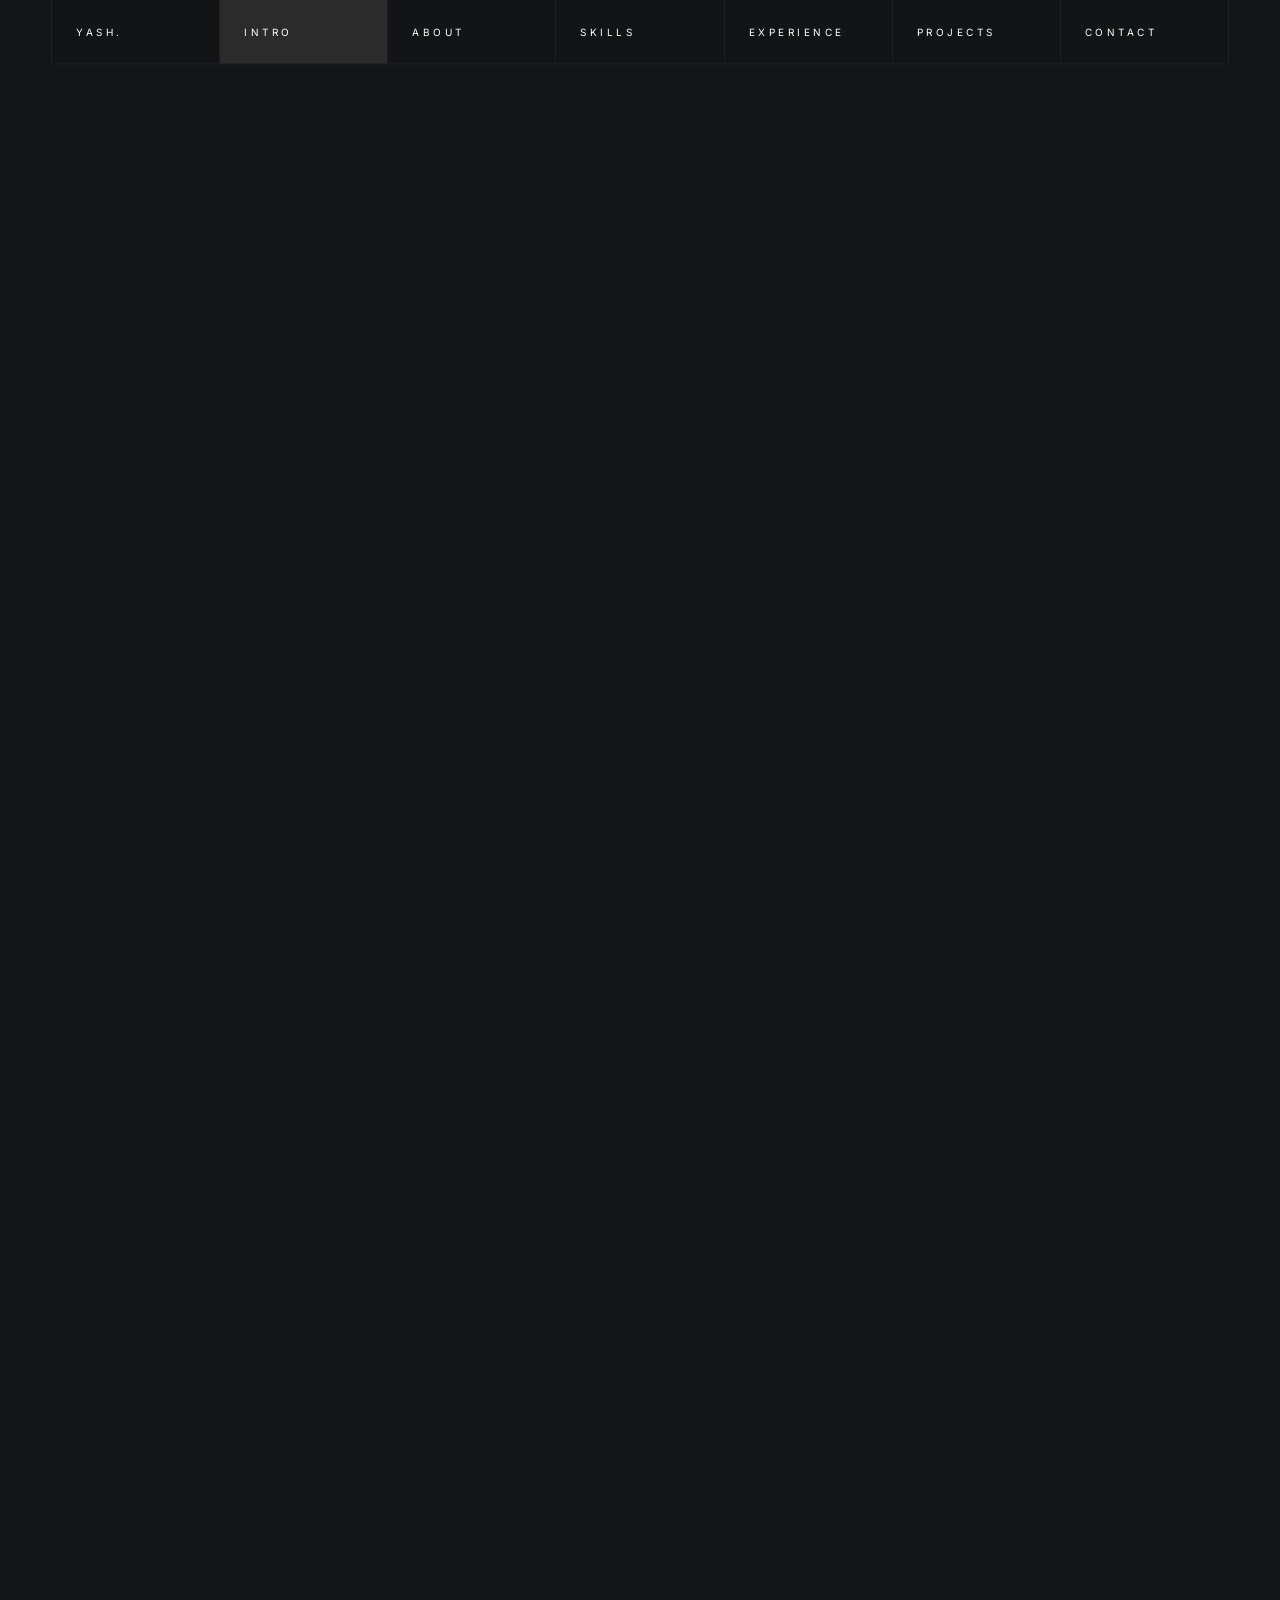
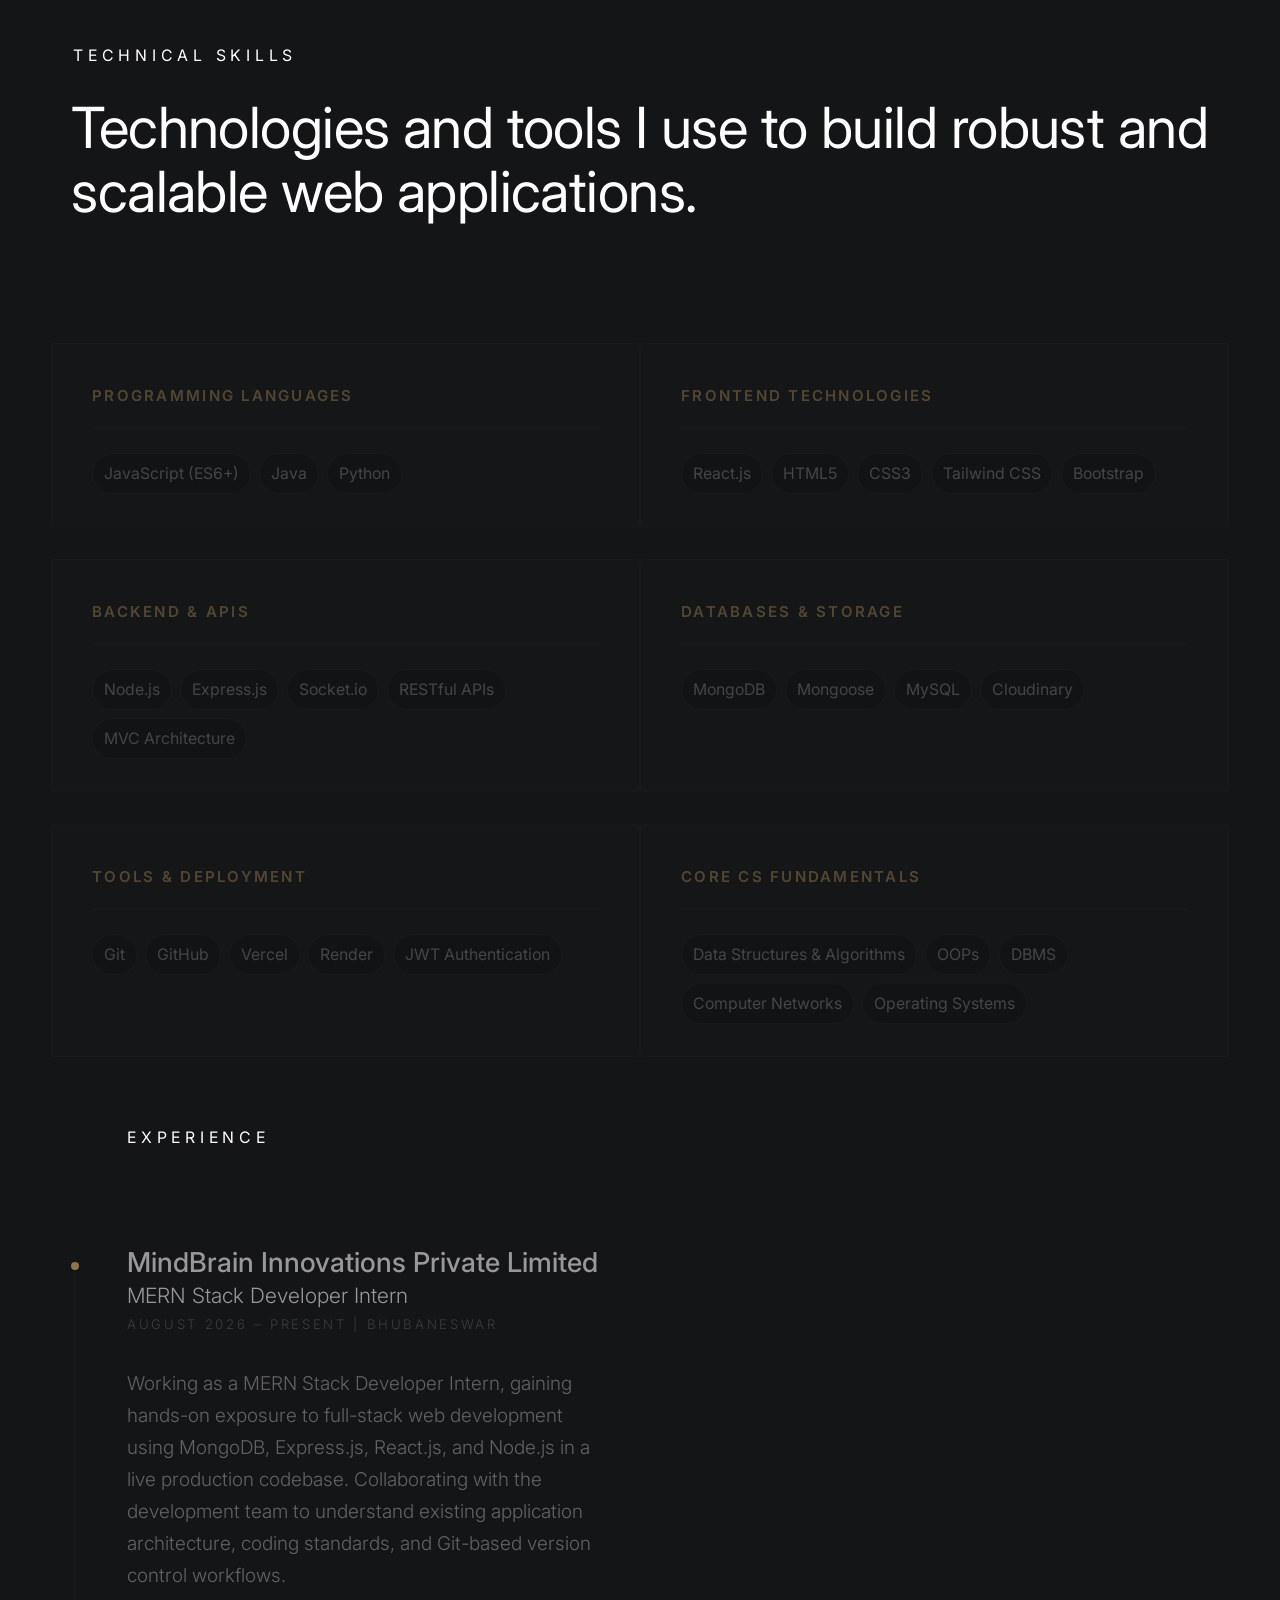
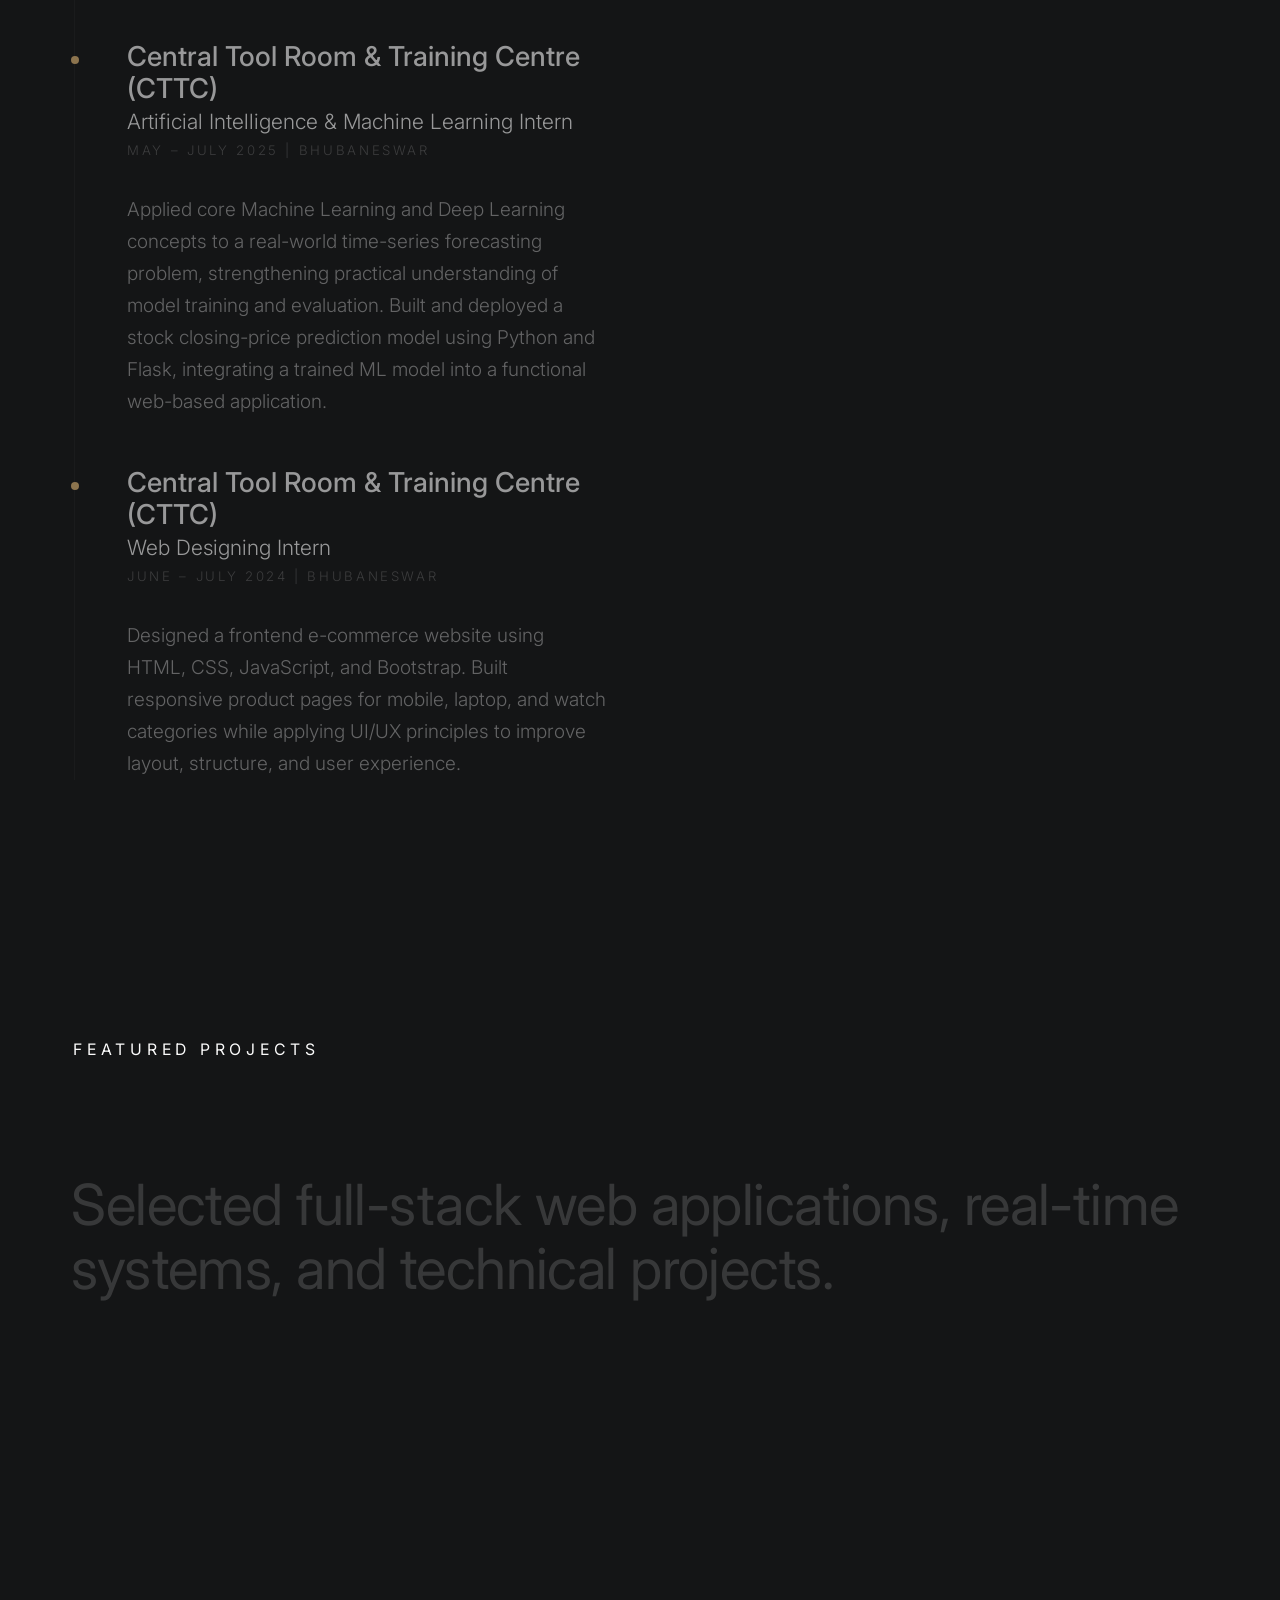
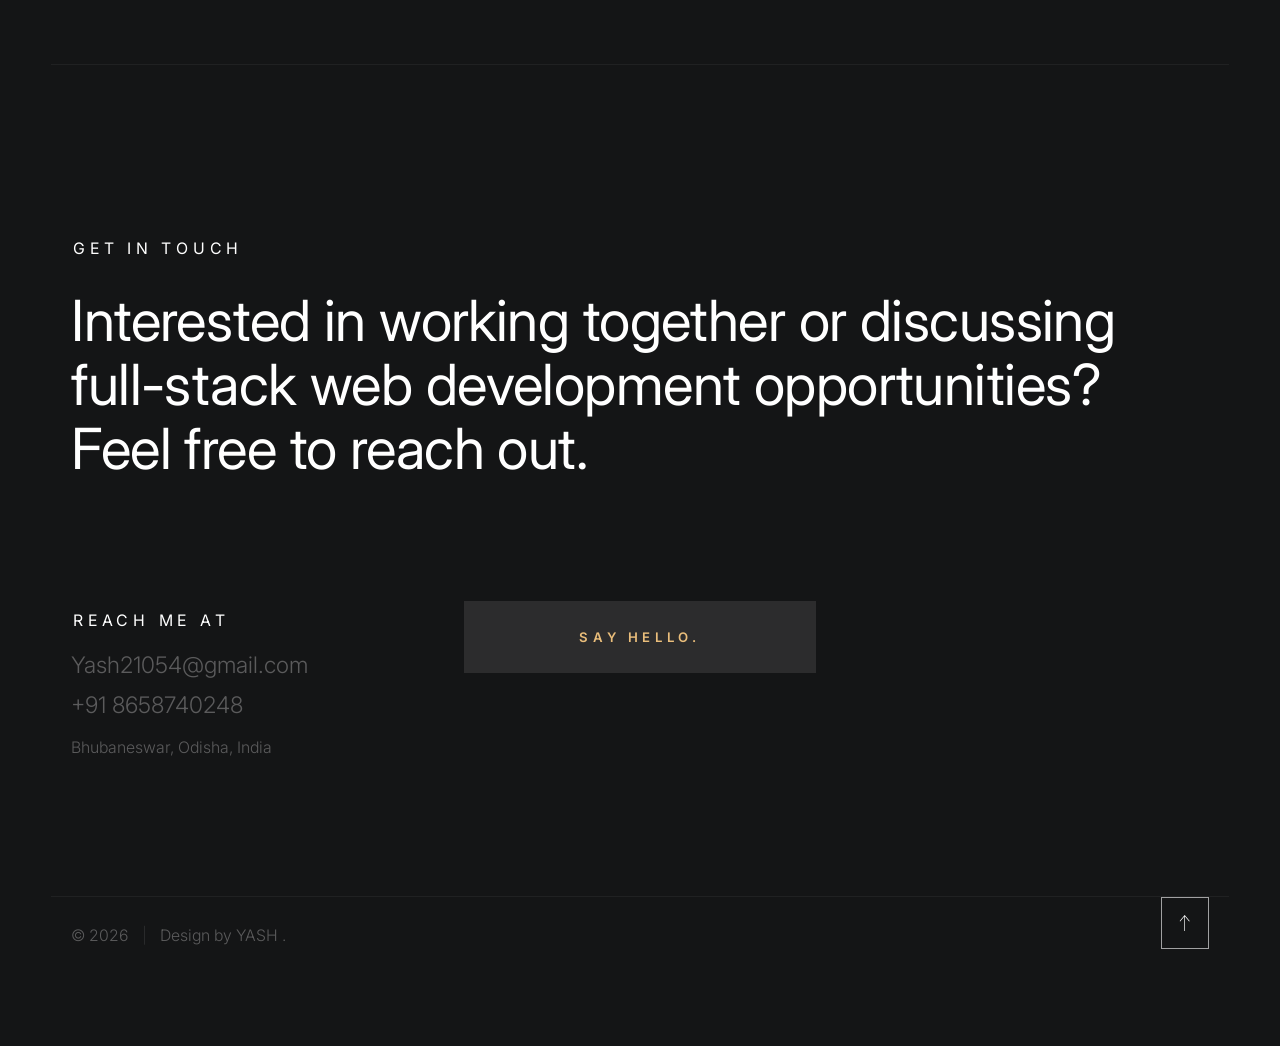
==== commit 3505609b: "Update Files" ====
--- a/index.html
+++ b/index.html
@@ -6,7 +6,7 @@
     <!--- basic page needs
     ================================================== -->
     <meta charset="utf-8">
-    <title>YASH</title>
+    <title>Yashodev Rout | Software Developer</title>
     <meta name="description"
         content="Portfolio of Yashodev Rout, Full-Stack Developer specializing in MERN stack, RESTful APIs, real-time web systems, and scalable digital solutions.">
     <meta name="author" content="Yashodev Rout">
@@ -368,7 +368,7 @@
                                         </div>
                                     </div>
                                 </a>
-                                <a class="folio-list__proj-link" href="https://github.com/Yashodev21/Zynk---Real-Time-Chatting-Web-Application" target="_blank"
+                                <a class="folio-list__proj-link" href="https://zynk-connect-instantly.vercel.app/" target="_blank"
                                     rel="noopener noreferrer" title="GitHub Repository">
                                     <svg width="15" height="15" viewBox="0 0 15 15" fill="none"
                                         xmlns="http://www.w3.org/2000/svg">
@@ -489,16 +489,22 @@
                     <div class="column lg-4 md-5 tab-6 stack-on-550 contact-block">
                         <h3 class="text-pretitle">Reach me at</h3>
                         <p class="contact-links">
-                            <a href="mailto:yash21054@gmail.com" class="mailtoui">yash21054@gmail.com</a> <br>
+                             <a href="https://mail.google.com/mail/?view=cm&fs=1&to=yash21054@gmail.com" target="_blank">
+                                         Yash21054@gmail.com
+                                            </a> <br>
                             <a href="tel:+918658740248">+91 8658740248</a> <br>
                             <span style="font-size: var(--text-sm); color: var(--color-text-light);">Bhubaneswar,
                                 Odisha, India</span>
                         </p>
                     </div>
-                    <div class="column lg-4 md-12 contact-block">
-                        <a href="mailto:yash21054@gmail.com"
-                            class="mailtoui btn btn--medium u-fullwidth contact-btn">Say Hello.</a>
-                    </div>
+                   <div class="column lg-4 md-12 contact-block">
+                     <a href="https://mail.google.com/mail/?view=cm&fs=1&to=yash21054@gmail.com"
+                        target="_blank"
+                        rel="noopener noreferrer"
+                        class="btn btn--medium u-fullwidth contact-btn">
+                            Say Hello.
+                                                </a>
+                                                        </div>
                 </div> <!-- end contact-bottom -->
 
             </section> <!-- end contact -->
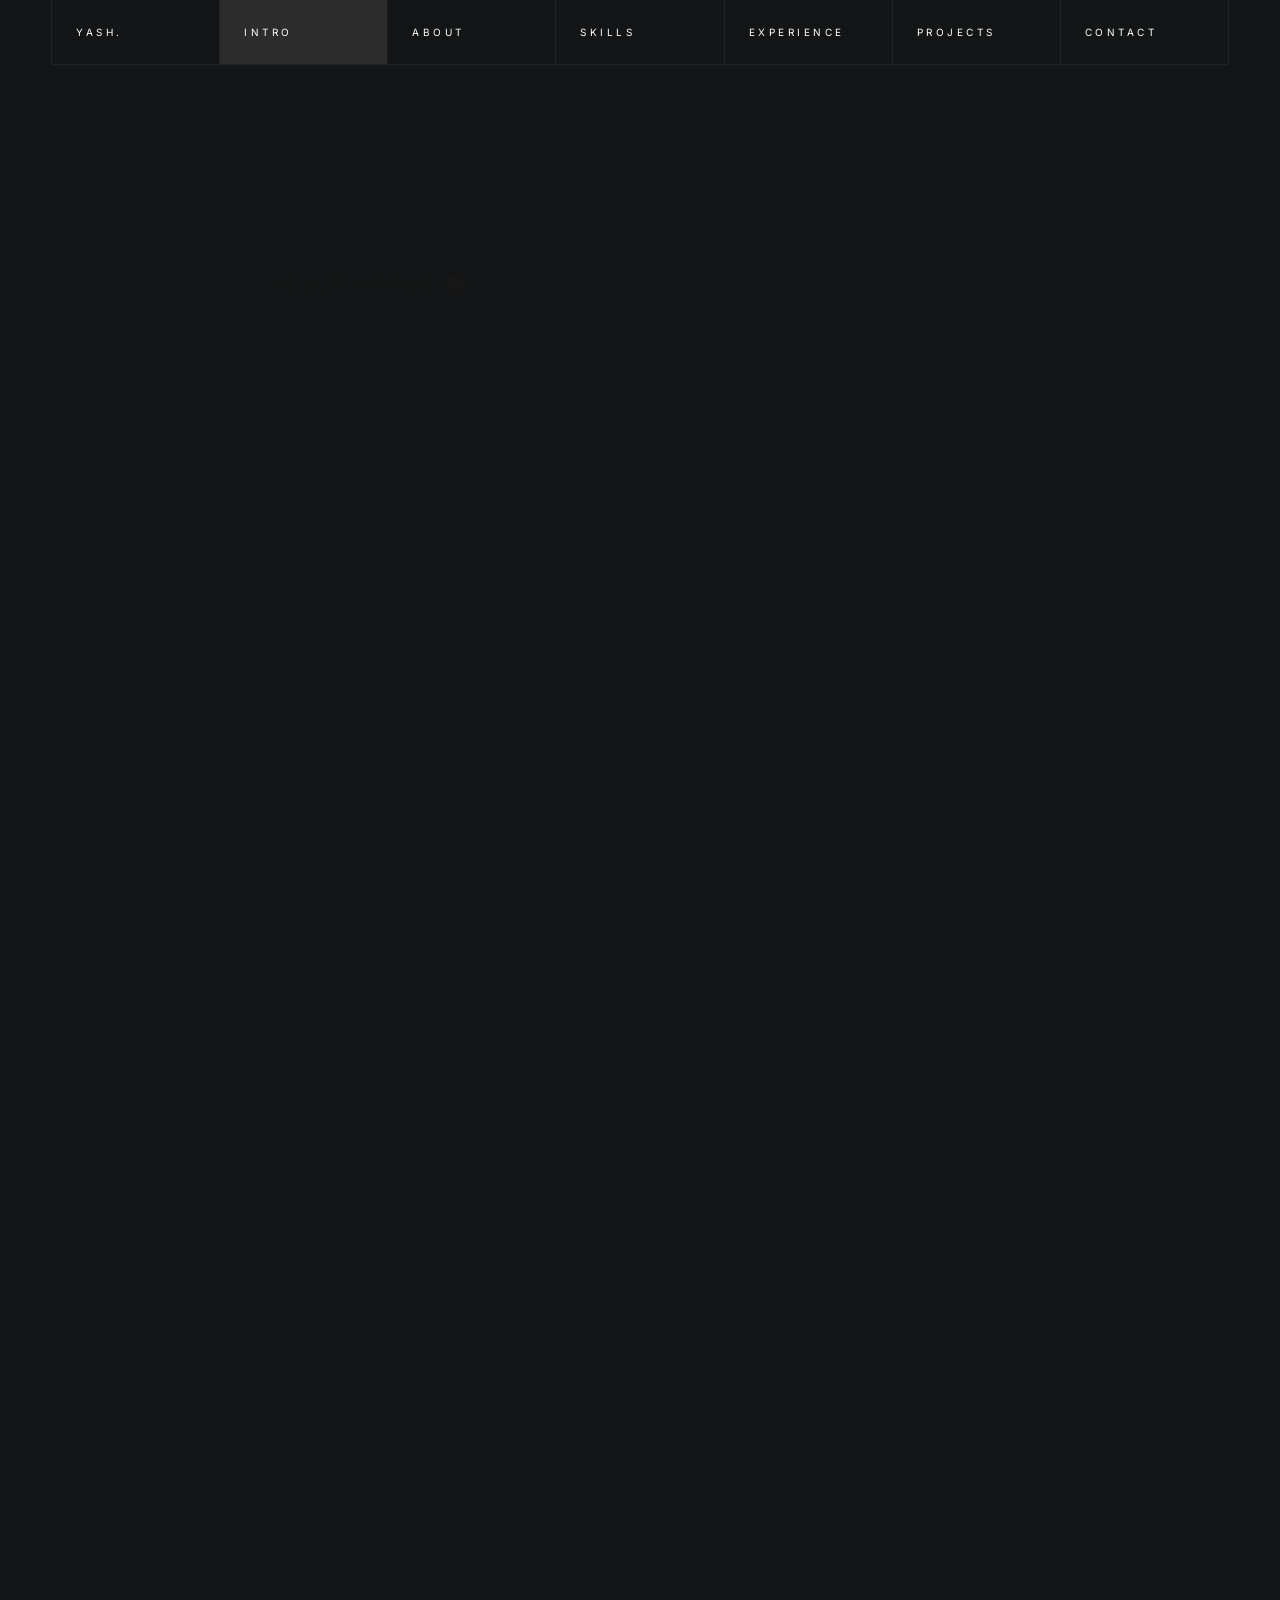
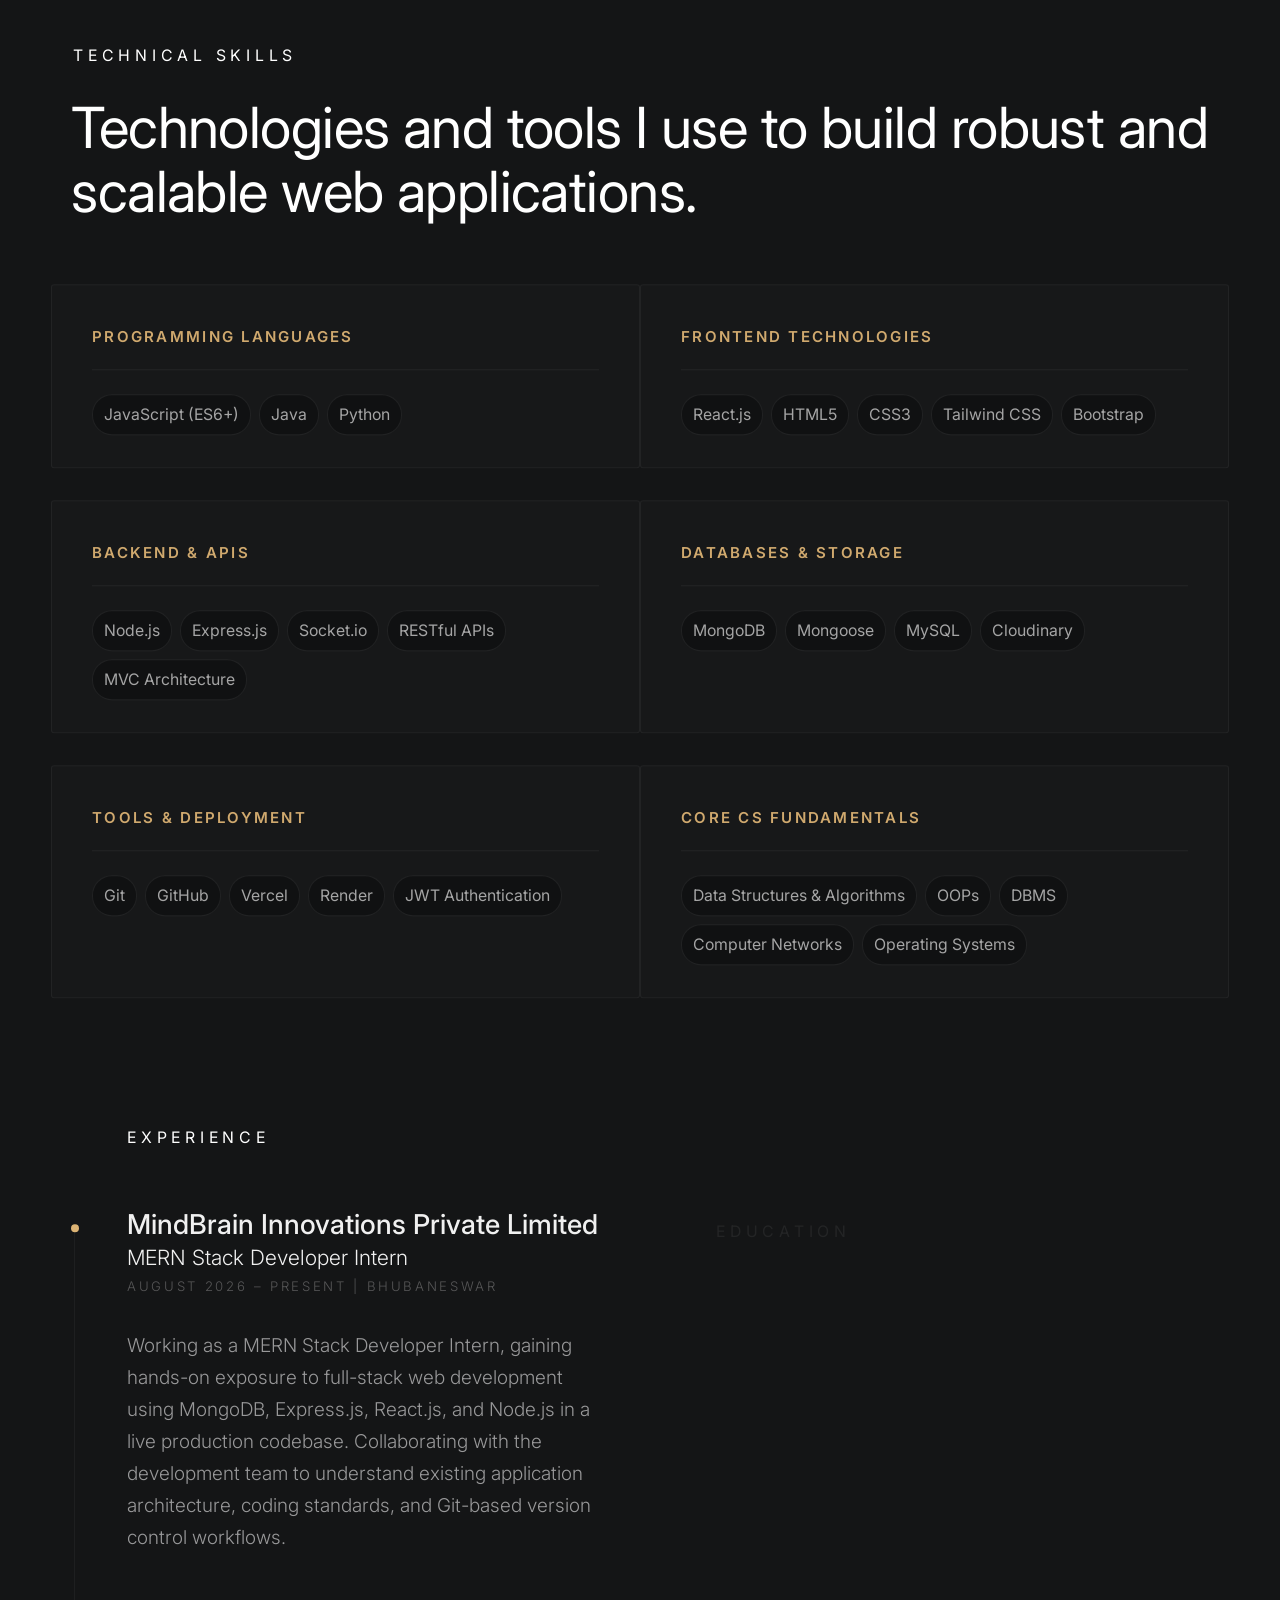
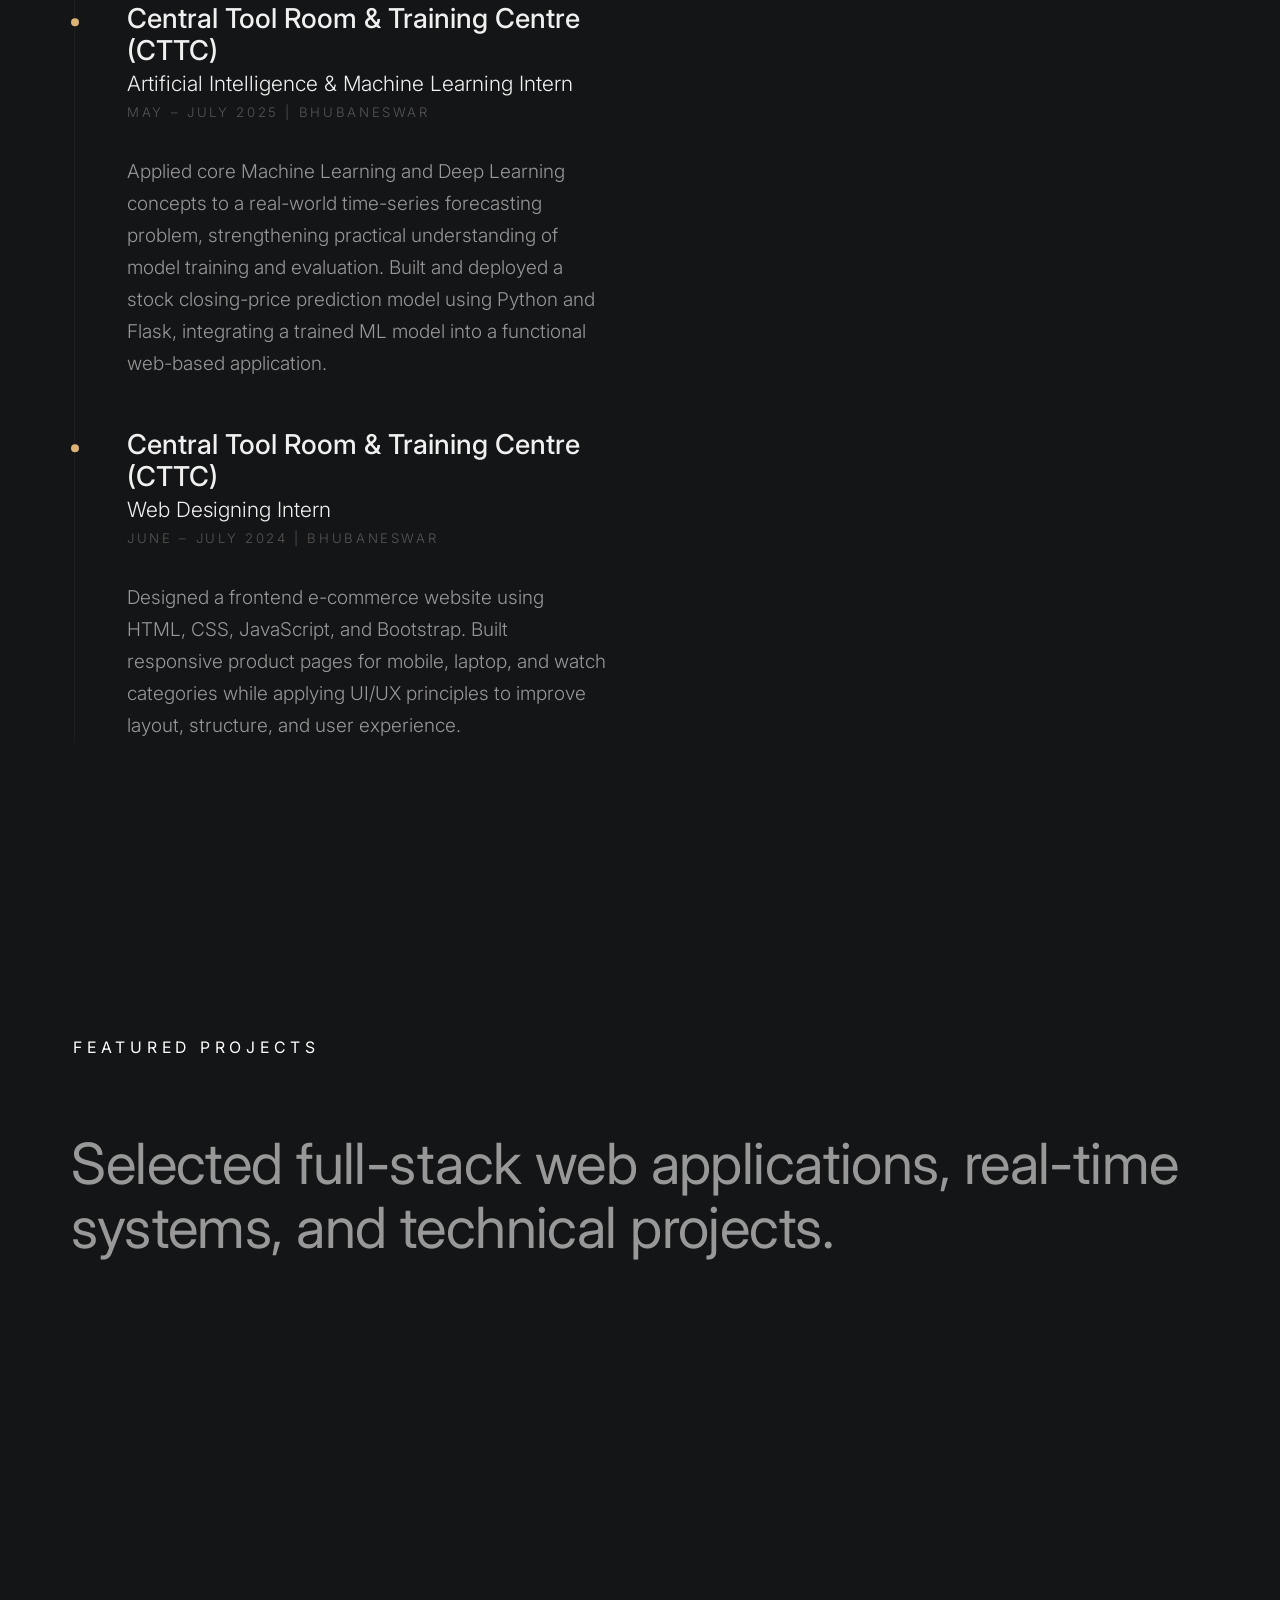
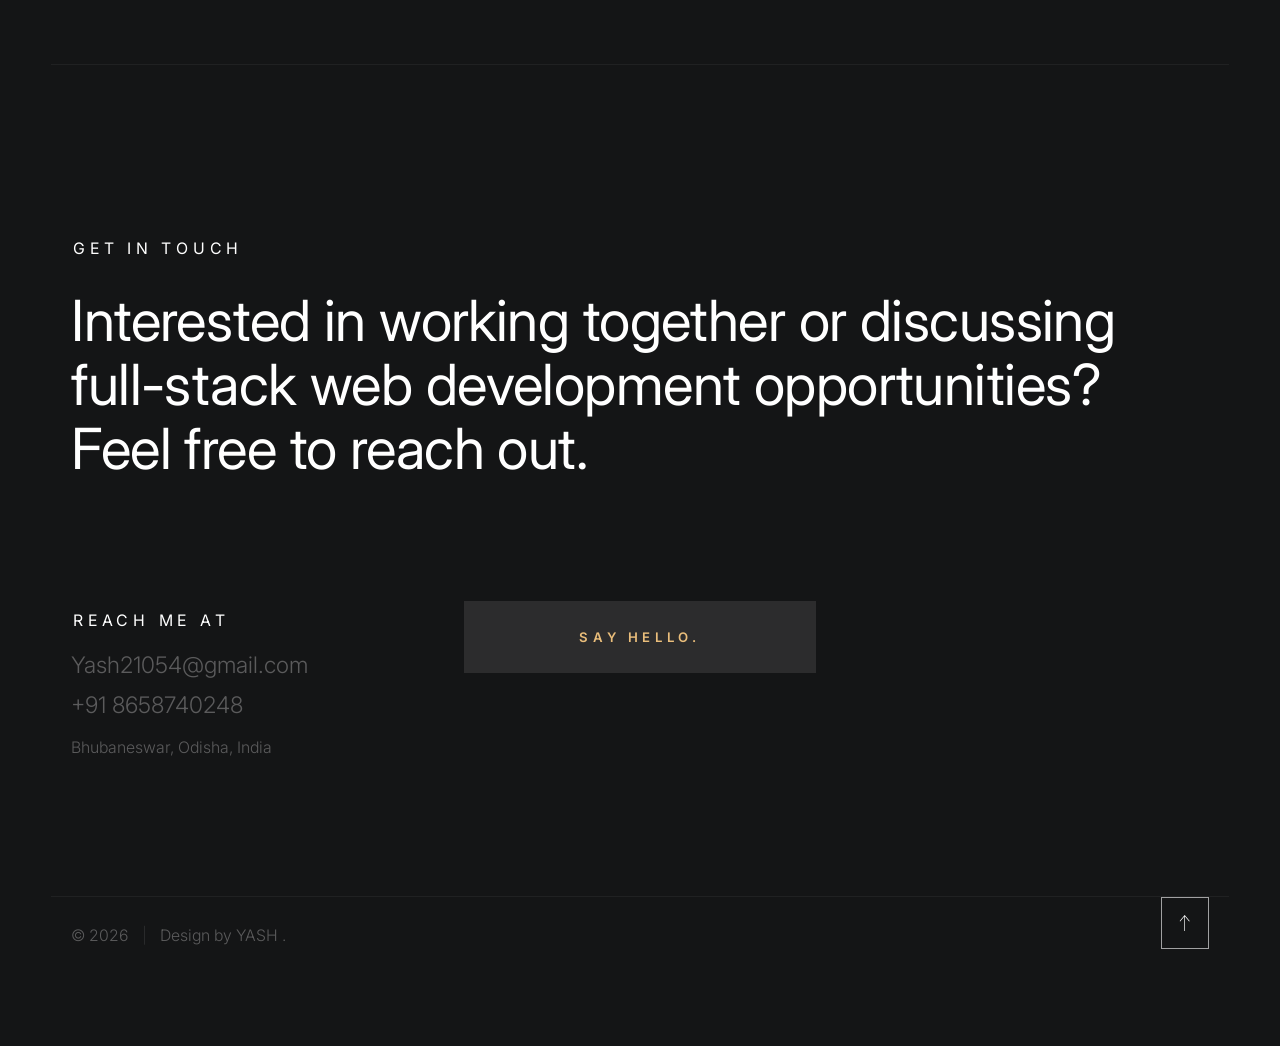
==== commit 32415c16: "Updated Portfolio" ====
--- a/index.html
+++ b/index.html
@@ -434,7 +434,10 @@
 
                             <a href="https://github.com/Yashodev21/Zynk---Real-Time-Chatting-Web-Application" target="_blank" rel="noopener noreferrer"
                                 class="modal-popup__details">GitHub Project</a>
+                                <a href="https://zynk-connect-instantly.vercel.app/" target="_blank" rel="noopener noreferrer"
+                                class="modal-popup__details1">Live Demo</a>
                         </div>
+                        
                     </div> <!-- end modal -->
 
                     <div id="modal-02" hidden>
--- a/css/styles.css
+++ b/css/styles.css
@@ -3876,6 +3876,21 @@
     top: var(--vspace-1);
     right: var(--vspace-1);
 }
+.modal-popup__details1 {
+    background-color: rgba(220, 23, 23, 0.449);
+    font-size: var(--text-xs);
+    line-height: var(--vspace-1_25);
+    color: white;
+    padding: 0 1.2rem;
+    position: absolute;
+    top: var(--vspace-1);
+    left: var(--vspace-1);
+}
+.modal-popup__details1:focus,
+.modal-popup__details1:hover {
+    background-color: var(--color-body);
+    color: white;
+}
 
 .modal-popup__details:focus,
 .modal-popup__details:hover {
